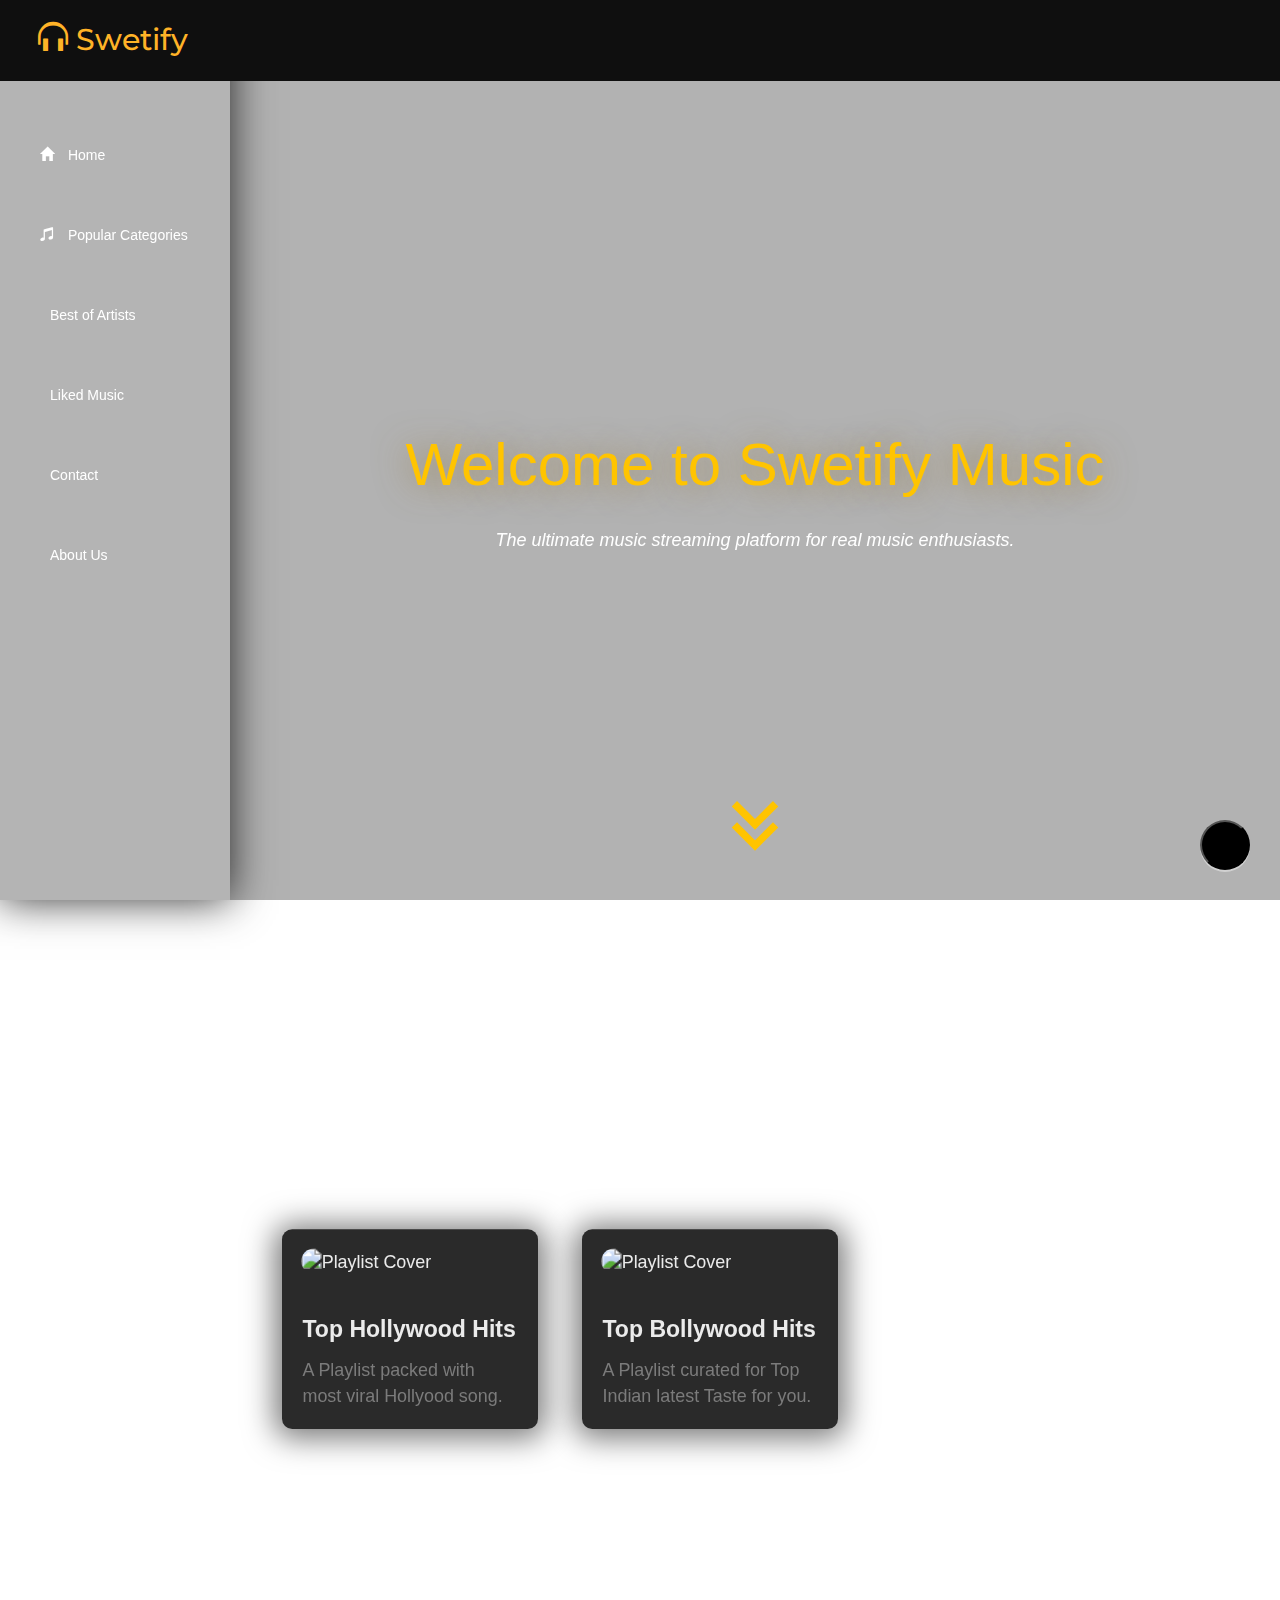
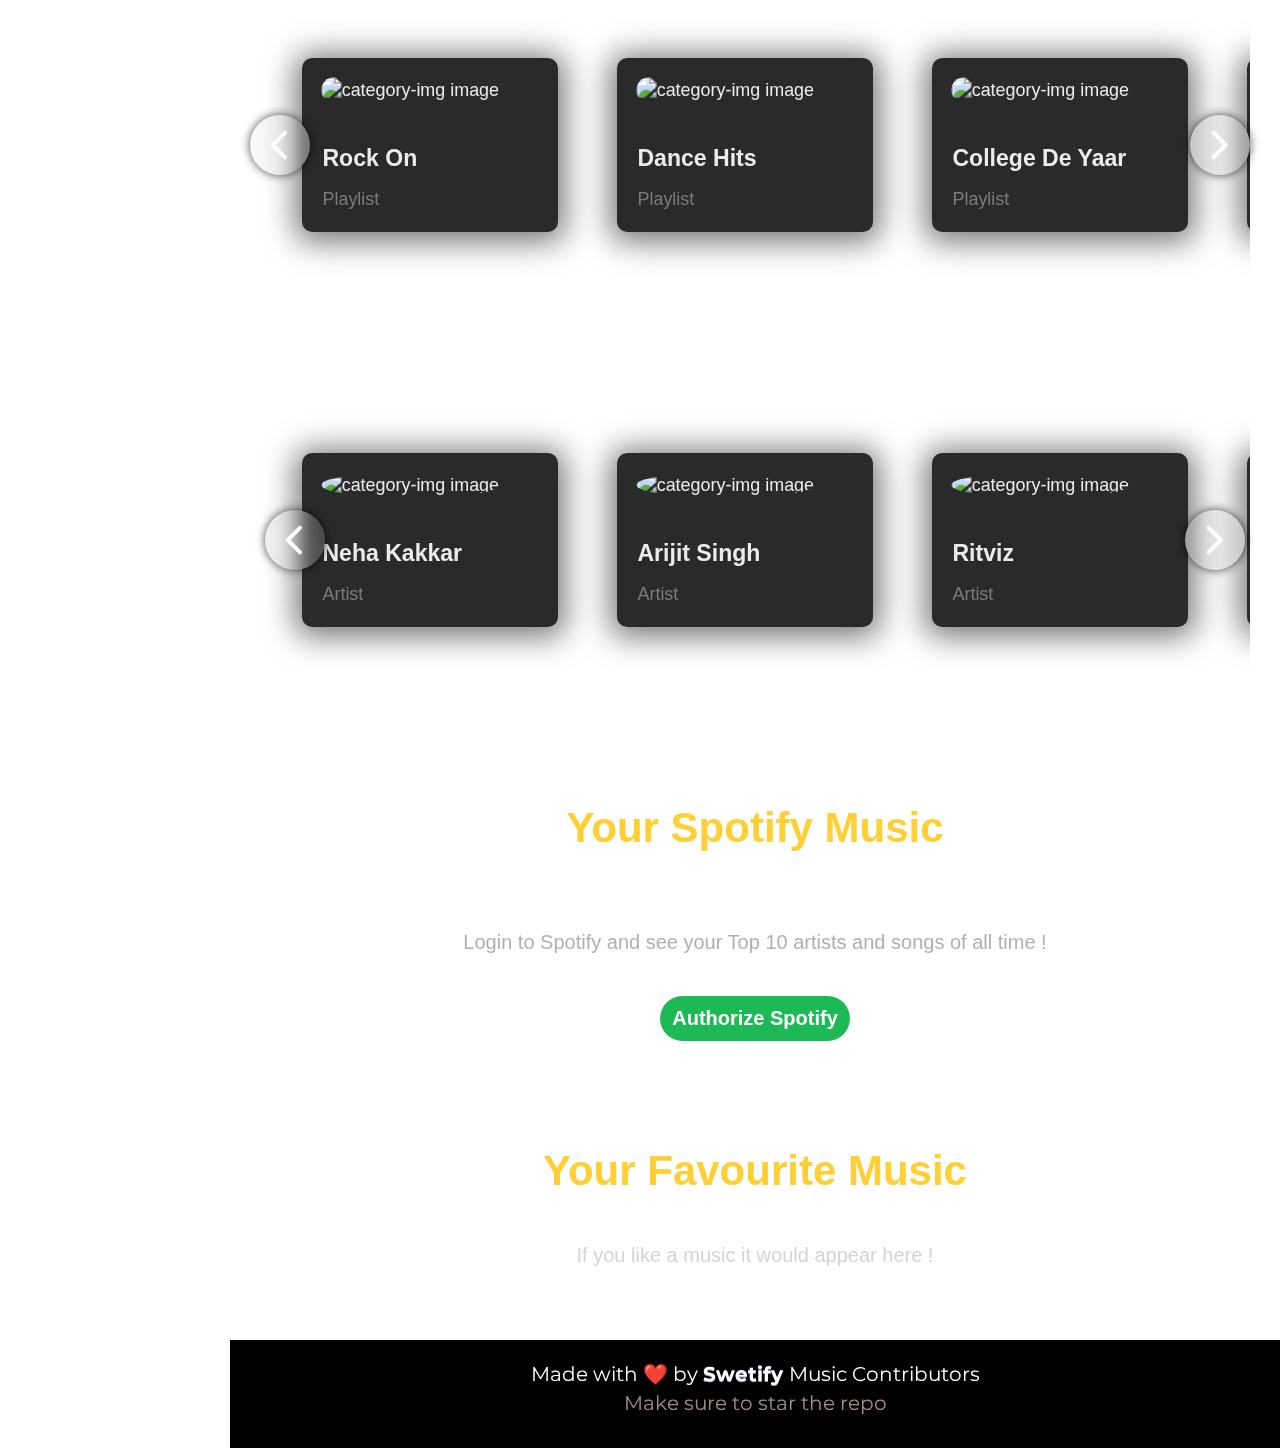
==== index.html @ 4aa96d4e "Merge branch 'master' of https://github.com/MADHURYAHAIT/Swetify-Music" ====
<!DOCTYPE html>
<html lang="en">

<head>
  <title>Let's Play On Swetify</title>

  <meta charset="utf-8" />
  <meta name="viewport" content="width=device-width, initial-scale=1" />

  <!-- Open Graph Protocols -->
  <meta property="og:title" content="Let's Play On Swetify" />
  <meta property="og:description" content="Play and Sing with us Now !" />
  <meta property="og:image" content="homepage/swetifylogo.jpg" />
  <meta property="og:url" content="https://swetify.netlify.app/" />

  <!-- Google Fonts -->
  <link href="https://fonts.googleapis.com/css2?family=Jost:ital@1&display=swap" rel="stylesheet" />
  <link href="https://fonts.googleapis.com/css2?family=Lobster&display=swap" rel="stylesheet" />
  <link href="https://fonts.googleapis.com/css2?family=Montserrat:wght@400;600;700&display=swap" rel="stylesheet" />
  <link href="https://fonts.googleapis.com/css2?family=Material+Symbols+Rounded:opsz,wght,FILL,GRAD@48,400,0,0"
    rel="stylesheet" />
  <link rel="preconnect" href="https://fonts.googleapis.com" />
  <link rel="preconnect" href="https://fonts.gstatic.com" crossorigin />
  <link rel="stylesheet" href="https://unpkg.com/swiper@8/swiper-bundle.min.css" />
  <!-- Favicon -->
  <link rel="icon" type="image/x-icon" href="/homepage/swetifylogo.jpg" />

  <!-- Font Awesome Kit -->
  <script src="https://kit.fontawesome.com/32ceed9cc4.js" crossorigin="anonymous"></script>

    <!-- Include Particle.js from CDN -->
    <script src="https://cdn.jsdelivr.net/particles.js/2.0.0/particles.min.js"></script>
    
    <!-- Bootstrap CSS -->
    <link rel="stylesheet" href="https://stackpath.bootstrapcdn.com/bootstrap/3.4.1/css/bootstrap.min.css"
      integrity="sha384-HSMxcRTRxnN+Bdg0JdbxYKrThecOKuH5zCYotlSAcp1+c8xmyTe9GYg1l9a69psu" crossorigin="anonymous" />
    <link rel="stylesheet" href="https://cdnjs.cloudflare.com/ajax/libs/font-awesome/5.15.1/css/all.min.css"
      integrity="sha512-+4zCK9k+qNFUR5X+cKL9EIR+ZOhtIloNl9GIKS57V1MyNsYpYcUrUeQc9vNfzsWfV28IaLL3i96P9sdNyeRssA=="
      crossorigin="anonymous"
    />
    <link
      href="https://fonts.googleapis.com/css2?family=Jost:ital@1&display=swap"
      rel="stylesheet"
    />
    <link
      href="https://fonts.googleapis.com/css2?family=Lobster&display=swap"
      rel="stylesheet"
    />
    <link rel="preconnect" href="https://fonts.googleapis.com" />
    <link rel="preconnect" href="https://fonts.gstatic.com" crossorigin />
    <link
      href="https://fonts.googleapis.com/css2?family=Montserrat:wght@400;600;700&display=swap"
      rel="stylesheet"
    />
    <link href="swetify.css" type="text/css" rel="stylesheet" />
    <link rel="icon" type="image/x-icon" href="/homepage/swetifylogo.jpg" />
    <link
      rel="stylesheet"
      href="https://fonts.googleapis.com/css2?family=Material+Symbols+Rounded:opsz,wght,FILL,GRAD@48,400,0,0"
    />
	<script src="https://kit.fontawesome.com/32ceed9cc4.js"></script>
    <script src="script.js"></script>
  </head>
  <body>
    <div id="snackbar">Some text some message..</div>
    <header>
      <nav id="header-nav" class="navbar navbar-default">
        <!-- <div class="container-not-bs">
          <div class="navbar-header">
            <a href="index.html" class="pull-left visible-md visible-lg">
              <div id="logo-img" alt="Logo img"></div>
            </a>
            <div class="navbar-brand">
              <a href="index.html"><h1>Swetify</h1></a>
              <span class="glyphicon glyphicon-headphones" id="headphones"></span>
              <span id="PlaySing"> Play and Sing with us Now !</span>
            </div>
          </div> -->
          <!-- <div class="lg-display">
            <ul id="nav-list" class="nav navbar-nav navbar-right">
              <li onclick="hidevisible()">
                <a href="#" id="home" class="nav-elem">
                  <i class="glyphicon glyphicon-home"></i>
                  <span>Home</span>
                </a>
              </li>
              <li onclick="hidevisible()">
                <a href="#popular categories" id="popular-categories" class="nav-elem">
                  <i class="glyphicon glyphicon-music"></i>
                  <span>Popular Categories</span>
                </a>
              </li>
              <li onclick="hidevisible()">
                <a href="#best of artists" id="artists" class="nav-elem">
                  <i class="fa fa-thumbs-up" aria-hidden="true"></i>
                  <span>Best of Artists</span>
                </a>
              </li>
              <li onclick="hidevisible()">
                <a href="about.html" id="artists" class="nav-elem">
                  <i class="fa-solid fa-address-card"></i>
                  <span>About Us</span>
                </a>
              </li>
            </ul>
          </div> -->
          <button
            type="button"
            class="navbar-toggle collapsed"
            data-toggle="collapse"
            data-target="#collapsable-nav"
            aria-expanded="false"
          >
            <span class="sr-only">Toggle navigation</span>
            <span class="icon-bar"></span>
            <span class="icon-bar"></span>
            <span class="icon-bar"></span>
          </button>
        </div>
        <div class="max-lg-display">
          <div class="collapse navbar-collapse" id="collapsable-nav">
            <ul id="nav-list" class="nav navbar-nav navbar-right">
              <li onclick="hidevisible()">
                <a href="#" id="home">
                  <span class="glyphicon glyphicon-home"></span
                  ><br class="hidden-xs" />Home
                </a>
              </li>
              <li onclick="hidevisible()">
                <a href="#popular categories" id="popular-categories"
                  ><span class="glyphicon glyphicon-music"></span
                  ><br class="hidden-xs" />Popular Categories
                </a>
              </li>
              <li onclick="hidevisible()">
                <a href="#best of artists" id="artists"
                  ><i class="fa fa-thumbs-up" aria-hidden="true"></i
                  ><br class="hidden-xs" />Best of Artists
                </a>
              </li>
              
            </ul>
          </div>
        </div>
      </nav>
    </header>


  <!-- Custom CSS -->
  <link href="swetify.css" type="text/css" rel="stylesheet" />

  <!-- Css file for Get-In-Touch Section -->
  <link href="getInTouch.css" type="text/css" rel="stylesheet" />


  <!-- Custom Script -->
  <script src="script.js" defer></script>

</head>



<body>
  <div id="snackbar">Some text some message..</div>
  <div id="container">
   
    <div id="side-panel">

      <!-- <div id="logo-img" alt="Logo img"></div> -->


        <br>

        <div style="padding-top: 80px;">

          <a href="index.html"><i class="glyphicon glyphicon-home"></i> Home</a>
          <a href="#popular categories"><i class="glyphicon glyphicon-music"></i> Popular Categories</a>
          <a href="#bestofartist"><i class="fa-solid fa-user"></i>  Best of Artists</a>
          <a href="#liked"> <i class="fa-solid fa-heart"></i> Liked Music</a>
          <a href="contact.html"><i class="fa-solid fa-phone"></i>Contact</a>
          <a href="about.html"><i class="fa-regular fa-address-card"></i>About Us</a>

        </div>
        <!-- Add more links as needed -->
    </div>
    
    <nav id="header-nav" class="navbar navbar-default">
      <h2 class="navbar-header">
      <a href="index.html">
       <span class="glyphicon glyphicon-headphones " id="headphones"></span> Swetify
      </a>
    </h2>
    </nav>
      <div id="content">
      <div class="video-filter"></div>
       <video autoplay muted loop plays-inline id="myVideo">
          <source src="homepage/website.mp4" type="video/mp4">
          Your browser does not support the video tag.
        </video>

        <!-- <script>
          // Preload the video
          var videoPreloader = new Image();
          videoPreloader.src = "homepage/website.mp4";
        
          // Wait for the video to be preloaded
          videoPreloader.onload = function() {
            // Once the video is preloaded, set the source of the actual video element
            var video = document.getElementById('myVideo');
            video.src = "homepage/website.mp4";
          };
        </script> -->
        
        <!-- Your main content goes here -->
        <div id="cont2">
          <div style="padding:28vh 0px ; height: 100vh; margin-top: 80px; text-align: center; ">
          <h1>
             Welcome to Swetify Music
          </h1>
          <br>
          <i style="font-size: 18px;">The ultimate music streaming platform for real music enthusiasts.</i><br>
         
          <svg stroke="currentColor"  fill="currentColor" stroke-width="0" viewBox="0 0 24 24" height="6em" width="1em" xmlns="http://www.w3.org/2000/svg" style="color: #ffc400;  animation: scrollbelow 1.2s infinite forwards; font-size: 90px;"><path d="M12.0001 19.1643L18.2072 12.9572L16.793 11.543L12.0001 16.3359L7.20718 11.543L5.79297 12.9572L12.0001 19.1643ZM12.0001 13.5144L18.2072 7.30728L16.793 5.89307L12.0001 10.686L7.20718 5.89307L5.79297 7.30728L12.0001 13.5144Z"></path></svg>
          </div>
          <h3 style="padding-bottom: 60px;">Top Picks</h3><br>
          <div class = "section-brake">
            <a href="./Pages/hollysongs.html">
              <div class="playlist-card"  onclick="loadfirstsong(0)">
                <img class="playlist-cover" src="homepage/TopHollywoodHits.jpg" alt="Playlist Cover">
                <div class="playlist-details">
                  <div class="playlist-title">Top Hollywood Hits</div>
                  <div class="playlist-description"> A Playlist packed with most viral Hollyood song.</div>
                </div>
              </div>
            </a>


          <div class="playlist-card" onclick="loadfirstsong(1)">
            <img class="playlist-cover" src="homepage/TopBollywoodHits.jpg" alt="Playlist Cover">
            <div class="playlist-details">
              <div class="playlist-title">Top Bollywood Hits</div>
              <div class="playlist-description"> A Playlist curated for Top Indian latest Taste for you.</div>
            </div>
          </div>
        </div>

          <h3 id="popular categories" class="popularcat"> Poplular Categories </h3>
      
         <div class = "section-brake">

            <div class="slider_div ">

            <div class="center_div" id="centerdiv">

                  <div class="category-slider small-category" onclick="loadfirstsong(2)">
                  <div class="playlist-card" >
                    <img class="playlist-cover"  src="homepage/RockOn.jpg" alt="category-img image">
                    <div class="playlist-details">
                      <div class="playlist-title">Rock On</div>
                      <div class="playlist-description"> Playlist</div>
                    </div>
                  </div>
                  </div>
                  <div class="category-slider small-category" onclick="loadfirstsong(3)">
                    <div class="playlist-card" >
                      <img class="playlist-cover"  src="homepage/DanceHits.jpg" alt="category-img image">
                      <div class="playlist-details">
                        <div class="playlist-title">Dance Hits</div>
                        <div class="playlist-description"> Playlist</div>
                      </div>
                    </div>
                  </div>
                  <div class="category-slider small-category" onclick="loadfirstsong(4)">
                    <div class="playlist-card">
                      <img class="playlist-cover"  src="homepage/CollegeDeYaar.jpg"  alt="category-img image">
                      <div class="playlist-details">
                        <div class="playlist-title">College De Yaar</div>
                        <div class="playlist-description"> Playlist</div>
                      </div>
                    </div>
                  </div>
                  <div class="category-slider small-category" onclick="loadfirstsong(5)">
                    <div class="playlist-card" >
                      <img class="playlist-cover"  src="homepage/GujjuGarba.jpg" alt="category-img image">
                      <div class="playlist-details">
                        <div class="playlist-title">Gujju Garba</div>
                        <div class="playlist-description"> Playlist</div>
                      </div>
                    </div>
                  </div>
                  <div class="category-slider small-category" onclick="loadfirstsong(6)">
                    <div class="playlist-card">
                      <img class="playlist-cover"  src="homepage/90'sHits.jpg" alt="category-img image">
                      <div class="playlist-details">
                        <div class="playlist-title">90's Hits</div>
                        <div class="playlist-description"> Playlist</div>
                      </div>
                    </div>
                  </div>
                  <div class="category-slider small-category" onclick="loadfirstsong(7)">
                    <div class="playlist-card">
                      <img class="playlist-cover" src="homepage/PatrioticBollywood.jpg" alt="category-img image">
                      <div class="playlist-details">
                        <div class="playlist-title">Patriotic Bollywood</div>
                        <div class="playlist-description"> Playlist</div>
                      </div>
                    </div>
                  </div>
                  <div class="category-slider small-category" onclick="loadfirstsong(8)">
                    <div class="playlist-card">
                      <img class="playlist-cover" src="homepage/HoliSpecial.jpg" alt="category-img image">
                      <div class="playlist-details">
                        <div class="playlist-title">Holi Special</div>
                        <div class="playlist-description"> Playlist</div>
                      </div>
                    </div>
                  </div>
              </div>
              <button id="prev-slide" class="slide-button material-symbols-rounded">
                chevron_left
              </button>
              <button id="next-slide" class="slide-button material-symbols-rounded">
                  chevron_right
              </button>
          </div>
    </div>
    <!-- 
    <div class="container categories-heading" id="your spotify music">
      <span><h3>Best of Artists</h3></span>  <br>
    </div> -->
        <h3 id="bestofartist"> Best Of Artists </h3>


        <div class="section-brake">

        <div class="slider_div slider-wrapper">

          <div class="center_div " id="centerdiv">

              <div class="category-slider small-category" onclick="loadfirstsong(9)">
                <div class="artist-card">
                  <img class="playlist-cover" src="homepage/NehaKakkar.jpg" alt="category-img image">
                  <div class="playlist-details">
                    <div class="playlist-title">Neha Kakkar</div>
                    <div class="playlist-description"> Artist</div>
                  </div>
                </div>
              </div>

              <div class="category-slider small-category" onclick="loadfirstsong(10)">
                <div class="artist-card">
                  <img class="playlist-cover" src="homepage/ArijitSingh.jpg" alt="category-img image">
                  <div class="playlist-details">
                    <div class="playlist-title">Arijit Singh</div>
                    <div class="playlist-description"> Artist</div>
                  </div>
                </div>
              </div>

              <div class="category-slider small-category" onclick="loadfirstsong(11)">
                <div class="artist-card">
                  <img class="playlist-cover" src="homepage/Ritviz.jpg" alt="category-img image">
                  <div class="playlist-details">
                    <div class="playlist-title">Ritviz</div>
                    <div class="playlist-description"> Artist</div>
                  </div>
                </div>
              </div>

              <div class="category-slider small-category" onclick="loadfirstsong(12)">
                <div class="artist-card">
                  <img class="playlist-cover" src="homepage/JubinNautiyal.jpg" alt="category-img image">
                  <div class="playlist-details">
                    <div class="playlist-title">Jubin Nautiyal</div>
                    <div class="playlist-description"> Artist</div>
                  </div>
                </div>
              </div>

              <div class="category-slider small-category" onclick="loadfirstsong(13)">
                <div class="artist-card">
                  <img class="playlist-cover" src="homepage/AtifAslam.jpg" alt="category-img image">
                  <div class="playlist-details">
                    <div class="playlist-title">Atif Aslam</div>
                    <div class="playlist-description"> Artist</div>
                  </div>
                </div>
              </div>

            </div>

         <button id="prev-slide" class="slide-button material-symbols-rounded">
            chevron_left
        </button>
        <button id="next-slide" class="slide-button material-symbols-rounded">
            chevron_right
        </button>
    </div>
  </div>
      </div>
        <div class="container-brake">
              <div class="cont3 fluid-container">
          <div class="container categories-heading" id="your spotify music">
            <span style="color: #ffc400;">  Your Spotify Music </span>
          </div>
          <div class="login-container" id="login_container">
            <div class="inner-login-container">
              <div class="welcome-text">
                <p>Login to Spotify and see your Top 10 artists and songs of all time ! </p>
              </div>
              <div class="button-log">
                <button type="submit" class="btn btn-dark" onclick="authorize()">Authorize Spotify</button>
              </div>
            </div>
          </div>
          <div class="spotify-window" id="spotify-window">
            <div class="profile-data" id="profile-data">
              <div class="media-body">
                <div><b>Account Information </b></div>
                <div><b> Username: </b><span id="display_name"></span></div>
                <div><b> Email: </b><span id="user-email"></span></div>
                <div><b>Spotify url:</b> <span id="user-external-uri"></span></div>
                <div><b>Country: </b><span id="user-country"></span></div>
                <button class="logout" onclick="userLogout()">
                  <svg id="logout-icon" xmlns="http://www.w3.org/2000/svg" width="16" height="16" fill="currentColor"
                    class="bi bi-box-arrow-right" viewBox="0 0 16 16">
                    <path fill-rule="evenodd"
                      d="M10 12.5a.5.5 0 0 1-.5.5h-8a.5.5 0 0 1-.5-.5v-9a.5.5 0 0 1 .5-.5h8a.5.5 0 0 1 .5.5v2a.5.5 0 0 0 1 0v-2A1.5 1.5 0 0 0 9.5 2h-8A1.5 1.5 0 0 0 0 3.5v9A1.5 1.5 0 0 0 1.5 14h8a1.5 1.5 0 0 0 1.5-1.5v-2a.5.5 0 0 0-1 0z" />
                    <path fill-rule="evenodd"
                      d="M15.854 8.354a.5.5 0 0 0 0-.708l-3-3a.5.5 0 0 0-.708.708L14.293 7.5H5.5a.5.5 0 0 0 0 1h8.793l-2.147 2.146a.5.5 0 0 0 .708.708l3-3z" />
                  </svg><span>logout</span></button>
              </div>
            </div>
            <div id="display-container">
              <ul class="nav nav-tabs" id="navs">
                <li class="nav-item">
                  <a class="nav-link active" onclick="changeTab(this, 'getTopSongs')" aria-current="page">Top Songs</a>
                </li>
                <li class="nav-item">
                  <a class="nav-link" onclick="changeTab(this, 'getTopArtists')">Top Artists</a>
                </li>
                <li class="profile-logo" onclick="toggleProfile()">
                  <svg xmlns="http://www.w3.org/2000/svg" width="16" height="16" fill="currentColor" class="bi bi-person"
                    viewBox="0 0 16 16">
                    <path
                      d="M8 8a3 3 0 1 0 0-6 3 3 0 0 0 0 6m2-3a2 2 0 1 1-4 0 2 2 0 0 1 4 0m4 8c0 1-1 1-1 1H3s-1 0-1-1 1-4 6-4 6 3 6 4m-1-.004c-.001-.246-.154-.986-.832-1.664C11.516 10.68 10.289 10 8 10c-2.29 0-3.516.68-4.168 1.332-.678.678-.83 1.418-.832 1.664z" />
                  </svg>
                </li>
              </ul>
              <div id="top_songs_list"></div>
              <div id="top_artists_list"></div>
            </div>
          </div>
          <!-- the liked list -->

          <div class="container categories-heading" id="container-liked-list"> 

            <span style="color: #ffc400;"> Your Favourite Music</span><br>
            <div class="welcome-text">
               <p style="font-weight: 100; color: rgb(202, 202, 202); padding-top: 40px;">If you like a music it would appear here !</p>
            </div>
          </div>
          <div id="fav-list">
          </div>

         

    
          <!-- footer section  -->
          <footer>
            <div class="footer ">
              <div class="footer-text">
              <p>Made with ❤️ by <span class="title"><a href="#">Swetify
                  </a></span>Music Contributors
                <br>
                <span class="smallp">Make sure to star the repo</span>
                <a href="https://github.com/ShwetKhatri2001/Swetify-Music" class="fa-brands fa-github icon"></a>
              </p>
            </div>
          </div>
            <button class="top" id="topbutton">
              <a href="#" class="to-top">
                <i class="fas fa-chevron-up"></i>
              </a>
            </button>
          </footer>
        </div>
      </div>
    </div>
    <div class="main_div hidden" id="main_div">
    <div id="particles-js"></div>
   
    <div class="music_container">

      <h2 id="title">songtitle</h2>
      <h3>
        <marquee id="artist">artists</marquee>
      </h3>
      <div class="img_container" id="songimage">
        <img src="songs-images/AtifAslam/DekhteDekhte.jpg" class="songimg" id="songimg" />
      </div>
      <audio src="songs-images/AtifAslam/DekhteDekhte.mp3"></audio>
      <!-- progress-bar -->
      <div class="progress_container" id="progress_container">
        <div class="progress_duration_meter">
          <div id="current_time">0:00</div>
          <div id="duration">4:16</div>
        </div>
        <input type="range" class="progress" name="progress" id="progress" min="0" value="0" max="100" step="any">
        <!-- <div class="progress_div" id="progress_div">
          <div class="progress" id="progress"></div>
        </div> -->
      </div>

        <!-- controls -->
        <div class="music_controls">
          <i class="fa fa-repeat loop_button" id="loop" aria-hidden="true" title="Loop" ></i>
          <i class="fa fa-backward" id="back" title="Skip back"></i>
          <i class="fa fa-step-backward" id="prev" title="Previous"></i>
          <i class="fa fa-play main_button" id="play" title="Play"></i>
          <i class="fa fa-step-forward" id="next" title="Next"></i>
          <i class="fa fa-random shuffle_button" id="shuffle" title="Shuffle Music"></i>
          <div class="like_button" id="likeBtn">
            <input type="checkbox" id="likeToggle" />
            <label for="likeToggle" class="like_icon" ></label>
          </div>
          <div class="download_controls">
            <div class="fa fa-download download_button" id="download" title="Download Music"></div>
          </div>
        </div>
      </div>
    </div>

    <script>
      function changeTab(clickedTab, functionName) {
        // Remove 'active' class from all tabs
        var tabs = document.querySelectorAll('.nav-link');
        tabs.forEach(function (tab) {
          tab.classList.remove('active');
        });
        // Add 'active' class to the clicked tab
        clickedTab.classList.add('active');
        // Call the corresponding function
        window[functionName]();
      }
    </script>
   </script>
     <script src="https://code.jquery.com/jquery-3.5.1.slim.min.js"
       integrity="sha384-DfXdz2htPH0lsSSs5nCTpuj/zy4C+OGpamoFVy38MVBnE+IbbVYUew+OrCXaRkfj"
       crossorigin="anonymous"></script>
     <script src="https://cdn.jsdelivr.net/npm/popper.js@1.16.1/dist/umd/popper.min.js"
       integrity="sha384-9/reFTGAW83EW2RDu2S0VKaIzap3H66lZH81PoYlFhbGU+6BZp6G7niu735Sk7lN"
       crossorigin="anonymous"></script>
     <script src="https://stackpath.bootstrapcdn.com/bootstrap/4.5.2/js/bootstrap.min.js"
       integrity="sha384-B4gt1jrGC7Jh4AgTPSdUtOBvfO8shuf57BaghqFfPlYxofvL8/KUEfYiJOMMV+rV"
       crossorigin="anonymous"></script>
     <!-- <script src="https://cdn.jsdelivr.net/npm/bootstrap@5.3.2/dist/js/bootstrap.bundle.min.js"
     integrity="sha384-C6RzsynM9kWDrMNeT87bh95OGNyZPhcTNXj1NW7RuBCsyN/o0jlpcV8Qyq46cDfL"
     crossorigin="anonymous"></script> -->
     <script src="swetify.js"></script>
     <script src="scroll-reveal.js"></script>
   <script src="https://cdn.jsdelivr.net/npm/sweetalert2@11"></script>
     <script src="https://smtpjs.com/v3/smtp.js"></script>
     <script>
       function validateEmail() {
         var email = document.getElementById('EMAIL').value;
         console.log(email);
         var error = document.getElementById('error');
         if (!email.match(/^[A-Za-z\._\-0-9]*[@][A-Za-z]*[\.][a-z]{2,4}$/)) {
           error.innerHTML = "Please Enter a Valid Email Id";
           error.style.color = "red";
           return false;
         }
         error.innerHTML = "✅ ";
         return true;
       }
 
       function Checkdata() {
         var fname = document.getElementById("FNAME").value;
         var lname = document.getElementById("LNAME").value;
         var email = document.getElementById("EMAIL").value;
         var text = document.getElementById("TEXT").value;
         if (!fname || !lname || !email || !text) {
 
           Swal.fire("Please Fill the data", "", "info");
         }
       }
 
 
     </script>
  

  <script>
      // Function to handle slider functionality
      function handleSlider(direction) {
        const prevButton = document.getElementById('prev-slide');
        const nextButton = document.getElementById('next-slide');
        const slider = document.getElementById('centerdiv');
        const scrollAmount = 300; // Adjust as needed
       
        if (direction === 'next') {
          slider.scrollLeft += scrollAmount;
        } else if (direction === 'prev') {
          slider.scrollLeft -= scrollAmount;
        }
        prevButton.style.display = slider.scrollLeft > 0 ? 'block' : 'none';
        nextButton.style.display = slider.scrollLeft < (slider.scrollWidth - slider.clientWidth) ? 'block' : 'none';
      }

      // Attach event listeners to buttons
      document.getElementById('prev-slide').addEventListener('click', function () {
        handleSlider('prev');
      });

      document.getElementById('next-slide').addEventListener('click', function () {
        handleSlider('next');
      });
    </script>




  <script>
    particlesJS("particles-js", {
      "particles": {
        "number": {
          "value": 100,
          "density": {
            "enable": false,
            "value_area": 900
          }
        },
        "color": {
          "value": "#ffffff"
        },
        "shape": {
          "type": "star",
          "stroke": {
            "width": 0,
            "color": "#000000"
          },
          "polygon": {
            "nb_sides": 5
          },
          "image": {
            "src": "http://wiki.lexisnexis.com/academic/images/f/fb/Itunes_podcast_icon_300.jpg",
            "width": 100,
            "height": 100
          }
        },
        "opacity": {
          "value": 0.5,
          "random": false,
          "anim": {
            "enable": false,
            "speed": 1,
            "opacity_min": 0.1,
            "sync": false
          }
        },
        "size": {
          "value": 4,
          "random": true,
          "anim": {
            "enable": false,
            "speed": 40,
            "size_min": 0.1,
            "sync": false
          }
        },
        "line_linked": {
          "enable": false,
          "distance": 150,
          "color": "#ffffff",
          "opacity": 0.4,
          "width": 1
        },
        "move": {
          "enable": true,
          "speed": 5,
          "direction": "left",
          "random": false,
          "straight": true,
          "out_mode": "out",
          "bounce": false,
          "attract": {
            "enable": false,
            "rotateX": 600,
            "rotateY": 1200
          }
        }
      },
      "interactivity": {
        "detect_on": "canvas",
        "events": {
          "onhover": {
            "enable": false,
            "mode": "grab"
          },
          "onclick": {
            "enable": true,
            "mode": "repulse"
          },
          "resize": true
        },
        "modes": {
          "grab": {
            "distance": 200,
            "line_linked": {
              "opacity": 1
            }
          },
          "bubble": {
            "distance": 400,
            "size": 40,
            "duration": 2,
            "opacity": 8,
            "speed": 3
          },
          "repulse": {
            "distance": 200,
            "duration": 0.4
          },
          "push": {
            "particles_nb": 4
          },
          "remove": {
            "particles_nb": 2
          }
        }
      },
      "retina_detect": true
});
  </script>
  
</body>
</html>
---- swetify.css ----
body {
 
  font-size: 14px;
}
#cont2 h1{
  font-size: 60px; 
  color: #ffc400;
  text-shadow: 0 2px 34px  rgba(147, 122, 68, 0.836);
  transition: all 0.5s ease;
}
#cont2 h1:hover{
  text-shadow: 0 2px 39px rgb(219, 182, 103);
}
#container {
  color:white;
  display: flex;
  height: 100vh;
}

#myVideo{
  top:0;
  overflow: hidden;
  left:0;
  right: 0;
  object-fit: cover;
  overflow: hidden;
  position: fixed;
  z-index: -2;
  height: 100%;
  width: 100%;
 
}
#particles-js {
  background-color: #000000;
  background-image: linear-gradient(to left bottom,
      #f265b528,
      #df75cb28,
      #c984dc28,
      #b291e628,
      #9c9cea28,
      #8c98ed28,
      #7994f128,
      #6191f428,
      #477efb28,
      #316aff28,
      #2853ff28,
      #3333ff28);
 


  top:0;
 
  z-index: -1;
  left:0;
  right: 0;
  position: fixed;
  width: 100%;
  height: 100%;
  
}
.video-filter{
  top:0;
  background-color: #0000004d;
  z-index: -1;
  left:0;
  right: 0;
  position: fixed;
  width: 100%;
  height: 100%;
}
#side-panel {
  position: fixed;
  height: 100%;
  width: 230px;
  background-color: rgba(195, 195, 195, 0.152);
  backdrop-filter: blur(10px);
  box-shadow: 0 0 40px rgba(0, 0, 0, 0.8);
  color: #fff;
  padding: 20px;
  box-sizing: border-box;
}

#content {
  flex: 1;
  margin-left: 230px;
  box-sizing: border-box;
}

#cont2{
  margin-top: 50px;
  padding: 30px;
  z-index: 2 !important;
}
.cont3{
  display: flex;
  flex-direction: column;
  width: 100%;
  box-sizing: border-box;
}

/* Add your styles for navigation links or other content in the side panel */
#side-panel a {
  font-size: 30px;
  color: #fff;
  padding:25px 20px;
  text-decoration: none;
  display: block;
  font-size: 14px;
  margin-bottom: 10px;
}
#side-panel a i {
  padding: 0px 10px 0px 0px;
}
#side-panel a:hover {
  color: #ffc400;
}


.playlist-card ,.artist-card{
  margin: 50px;
  scale:1.28;
  background-color: #2a2a2a;
  border-radius: 8px;
  box-shadow: 0 2px 24px 5px rgba(0, 0, 0, 0.536);
  overflow: hidden;
  width: 200px;
  color: rgb(235, 235, 235);
  transition: transform 0.3s ease;
}
.playlist-card img{
  border-radius: 25px;
  padding: 15px;
}

.artist-card img{
  border-radius: 50%;
  padding: 15px;
}


.playlist-card:hover ,.artist-card:hover {
  transform: scale(1.02);
  box-shadow: 10px 18px 34px 5px rgba(0, 0, 0, 0.636);
}

.playlist-cover {
  width: 100%;
  height: 200px;
  object-fit: cover;
}


.playlist-details {
  padding: 16px;
}

.playlist-title {
  font-size: 18px;
  font-weight: bold;
  margin-bottom: 8px;
}

.playlist-description {
  font-size: 14px;
  color: #7b7b7b;
}





.section-brake{
  display: flex;
  flex-direction: row;

}



html {
  font-size: 62.5%;
  scroll-behavior: smooth;
}

@keyframes scrollbelow {
  0%{
      top: 0px;
  }
  100%{
      top: 10px;
      opacity: 0;
      display: none;
  }
}
/********* Home Page styles **********/
/******* header *******/
nav {

  padding-bottom: 15px;
  position: fixed !important;
  z-index: 99999;
  padding-left: 38px;
  width: 100%;
  position: absolute;
  background-color: #0f0f0f !important;
}
#header-nav {
  background-color: #000000;
  border-radius: 0;
  border: 0;
  
  margin-bottom: 0;
  font-family: "Montserrat", sans-serif;
}

#logo-img {
  background: url("homepage/swetifylogo.jpg") no-repeat;
  width: 130px !important;
  scale:0.8;
  height: 150px !important;
}

#PlaySing {
  padding-top: 40px;
  font-size: 15px;
}

#headphones {

  font-size: 30px;
}

.navbar-brand {
  height: 80px;
  padding-top: 37px;
  font-size: 18px;
}

.navbar-brand h1 {
  /*Music Website Name*/
  color: #fcfcfc;
  font-weight: bold;
  font-size: 2.2em;
  margin-top: 0;
  margin-bottom: 0;
  line-height: 0.75;
}

.navbar-brand a:hover,
.navbar-brand a:focus {
  text-decoration: none;
}

.navbar-brand span {
  /*Play and Sing with us noe*/
  color: white;
  margin-top: 0;
  font-style: bold;
}
nav a{
  text-decoration: none !important;
}
#nav-list a {
  color: rgb(209, 209, 209);
  text-align: center;
  font-size: 1.8em;
  text-shadow: 0.5px 1px 0 rgb(87, 87, 87);
  /* border: 1px solid grey; */
  padding: 20px 25px 20px 25px;
  margin: 0px 5px 0px 5px;
  /* box-shadow: 0 0 0 2px rgb(160, 148, 148); */
}

.topicons {
  color: white;
  text-shadow: 0.5px 1px 0 #3333ff;
}

#navlist span {
  margin-bottom: 2px;
}

#nav-list a:hover,
.topicons:hover {
  background-color: rgb(88, 88, 88);
  border-radius: 5px;
  text-shadow: 1px 1px 0 #3333ff;
}
.navbar-header{
  display: flex;
  width: 100%;
}

.navbar-header button.navbar-toggle {
  border: 1px solid white;
}

.navbar-header .icon-bar {
  border: 1px solid #3333ff;
}

.navbar-header button.navbar-toggle {
  clear: both;
  margin-top: -30px;
}

.navbar-header button.navbar-toggle:hover {
  background-color: white;
}

/* .navbar-header{
  position: relative; 
  display: flex;
  left: -150px;
} */

.navbar-nav {
  flex-direction: row;
}

/******** Home Page Main Content Styles ***********/

.categories-heading {

  font-family: sans-serif;
  font-size: 3em;
  color: white;
  opacity: 0.8;
  font-weight: 800;
  margin-top: 20px;
  transition: width 2s, opacity 2s;
  padding: 40px;
  text-align: center;
  
}

#prev-slide, .slider-wrapper #prev-slide {
  left:250px;
  position: absolute;
  background-color: #dfdfdf2b;
  color: #ffffff;
  backdrop-filter: blur(10px);
  box-shadow: 0 0 10px rgba(0, 0, 0, 0.7);
    border: none;
    outline: none;
    font-size: 6.0rem;
    cursor: pointer;
    border-radius: 50%;
    transition: all 0.3s ease;

}

#prev-slide:hover , #next-slide:hover{
  scale: 1.03;
}

#next-slide , .slider-wrapper #next-slide{
  right:5px;
  position: absolute;
  font-size: 6.0rem;
  border: none;
  outline: none;
  background-color: #dfdfdf2b;
  color: #ffffff;
  backdrop-filter: blur(10px);
  box-shadow: 0 0 10px rgba(0, 0, 0, 0.7);
  cursor: pointer;
  border-radius: 50%;

}
#next-slide{
  right: 30px;
}
.material-symbols-rounded::before {
  content: "";
  /* Add your styling for the chevron_left and chevron_right symbols */
}

.category-title {
  font-family: "Montserrat", sans-serif;
  border-radius: 10%;
  position: relative;
  border: 2px solid #3f0c1f;
  overflow: hidden;
  width: 350px;
  height: 350px;
  margin: 15px auto 15px;
}

.category-title span {
  height: 100%;
  position: absolute;
  top: 50%;
  font-family:'Times New Roman', Times, serif;
  font-weight: 500;
  right: 0;
  padding-top: 3%;
  width: 100%;
  text-align: center;
  align-items: center;
  font-size: 1.7em;
  background-color: #000000;
  color: white;
  opacity: 0.7;
  transition: height 2s, opacity 2s, top 1s;
}
.category-title span  p{
  font-size: 15px;
  padding:0px 50px 0 50px;
}

.category-title hr {
  width: 50%;
  margin-left: 25%;
  
 
}
.category-title:hover span {
  top: 85%;
  opacity: 1;
}


.category-title:hover {
  box-shadow: 1px 2px 5px 5px #ffffff;
  background-color: none;
}

/******** Home Page Slider *********/

* {
  margin: 0;
  padding: 0;
  box-sizing: border-box;
}

.slider_div,
.slider-wrapper {
  display: grid;
  place-items: center;
  width: 100%;
}

.center_div {
  width: 100%;
  display: flex;
  overflow-y: hidden;
  overflow-x: scroll;
  padding: 5% 2% 5% 2%;
}

.category-slider {
  position: relative;
  transition: transform 0.3s ease-in;
}

.category-img {
  padding: 20px;
  border-radius: 10%;
}

.slider-title {
  font-family: "Montserrat", sans-serif;
  border-radius: 30px;
  position: absolute;
  bottom: 8%;
  right: 10%;
  width: 80%;
  text-align: center;
  align-items: center;
  font-size: 2.5em;
  background-color: #000000;
  color: white;
  opacity: 0.7;
  overflow: hidden;
  transition: height 2s, opacity 1s;
}

.category-slider:hover {
  transform: scale(1.1);
}

.center_div {
  display: flex;
  overflow-x: scroll;
  scroll-behavior: smooth; /* Add smooth transition */
}

.category-slider {
  flex: 0 0 auto;
  margin-right: 15px; /* Adjust as needed */
}

.category-slider:hover .slider-title {
  opacity: 1;
}

.slider_div .center_div::-webkit-scrollbar {
  display: none;
}

.slider_div .slider-scrollbar {
  height: 24px;
  width: 100%;
  display: flex;
  align-items: center;
}

.slider-wrapper {
  position: relative;
}



.slider-wrapper .slide-button:hover {
  background: #444;
}

.slider-wrapper button#prev-slide {
  left: 5px;
}


.footer {
  width: auto;
  height: 12vh;
  align-items: center;
  justify-content: space-around;
  display: flex;
  background-color: black;
}

.footer p {
  font-family: "Montserrat", sans-serif;
  color: white;
  font-size: 2rem;
  text-align: center;
  align-items: center;
  justify-content: center;
}

.footer p .icon {
  color: white;
}

.footer p .icon:hover {
  color: rgb(255, 223, 44);
  cursor: pointer;
  text-decoration: none;
}

.footer p .icon:active {
  color: rgb(255, 223, 44);
  cursor: pointer;
  text-decoration: none;
}

.footer .smallp {
  font-size: 2rem;
  color: rgb(163, 142, 142);
}

.footer .title a {
  color: #ffffff;
  font-weight: normal;
  text-shadow: 0.5px 0.5px 0 rgb(176, 155, 215);
  margin-top: 0;
  margin-bottom: 0;
  font-weight: bold;
  line-height: 0.75;
  cursor: pointer;
  text-decoration: none;
}

.footer ul {
  color: white;
  /* font-family: "Lobster", cursive; */
  font-family: "Montserrat", sans-serif;
  font-size: 20px;
  list-style: disc;
}

.footer ul li {
  margin: 5px;
}

.footer ul li a {
  color: #a7c5ff;
  cursor: pointer;
  text-decoration: none;
}

.footer ul li a:hover {
  color: white;
  text-decoration: underline;
  transition: 0.5s;
  font-size: 20.5px;
}
a {
  text-decoration: none;
}

footer .top {
  border-radius: 80px;
  height: 50px;
  width: 50px;
  position: fixed;
  bottom: 30px;
  right: 30px;
  font-weight: bold;
  font-size: 19px;
  justify-content: center;
  background-color: #000000;
  transition: all 0.3s ease;
  box-shadow: 0 2px 0 0 rgba(255, 255, 255, 0.4);
}

footer .top:active {
  pointer-events: auto;
  opacity: 1;
}

footer .top a {
  
  color: rgb(229, 211, 211);
  padding: 14px;
}

footer .top a:hover {
  color: white;
  font-size: 22px;
  padding: 14px;
  justify-content: center;
}

footer .top:hover {
  box-shadow: 0 0px 20px 5px rgba(255, 255, 255, 0.4);
}

/********* popular artists styles *************/
.popularcat{
  padding: 60px 0px 0px 0px;
}
.artist-container {
  transition: transform 0.3s ease-in;
  border-radius: 50%;
  margin: 15px auto 20px;
  box-sizing: border-box;
}

.artist-details {
  position: relative;
  justify-content: center;
}

.artist-img {
  object-fit: cover;
  border-radius: 50%;
  vertical-align: center;
}

.artist-title {
  text-transform: translate(0, 100px);
  padding: 80px;
  padding-top: 100px;
  box-sizing: border-box;
  font-family: "Montserrat", sans-serif;
  display: none;
  position: absolute;
  height: 100%;
  width: 300px;
  margin-left: -300px;
  border-radius: 50%;
  overflow: hidden;
  text-align: center;
  align-items: center;
  font-size: 2.5em;
  overflow: hidden;
  transition: height 2s, opacity 1s;
}

.artist-details:hover .artist-title {
  display: inline;
  color: #ffffff;
  background-color: rgba(0, 0, 0, 0.8);
}

/********** main and music containers styles ***********/

.main_div {
  font-family: "Jost", sans-serif;
  width: 96vw;
  height: 96vh;
  display: grid;
  place-items: center;
}

.music_container {
  width: 40rem;
  height: 63rem;
  background-color: #000000;
  border-radius: 2rem;
  box-shadow: 1.2rem 1.2rem rgba(0, 0, 0, 0.2);
  padding: 2rem;
  text-align: center;
  position: relative;
}

.music_container #title {
  text-transform: uppercase;
  letter-spacing: 0.2rem;
  word-spacing: 0.5rem;
  color: #b3b3b3;
  margin: 2rem 0 0.5rem 0;
  font-size: 2.3rem;
  font-weight: bold;
  text-shadow: 0 3px 10px 2.5rem rgba(0, 0, 0, 0.7);
}

.music_container #artist {
  color: white;
  text-transform: capitalize;
  letter-spacing: 0.1rem;
  font-size: 2rem;
  margin-bottom: 4rem;
  font-weight: 300;
}

.img_container {
  width: 28rem;
  height: 28rem;
  margin: auto;
}

.songimg {
  width: 100%;
  height: 100%;
  border-radius: 50%;
  object-fit: cover;
  box-shadow: 0 1.2rem 3rem 0.5rem rgba(0, 0, 0, 0.4);
  position: relative;
}

/******* controls styles ********/
.music_controls {
  width: 29rem;
  display: flex;
  margin: auto;
  margin-top: 2rem;
  justify-content: space-around;
  align-items: center;
}

.download_controls {
  position: absolute;
  bottom: 7px;
  right: 10px;
  padding: 1rem;
}

.music_controls .fa {
  color: #919191;
  font-size: 2rem;
  cursor: pointer;
  filter: drop-shadow(0 1.2rem 3rem 0.5rem rgba(0, 0, 0, 0.4));
}

.download_controls .fa {

  color: #919191;

  font-size: 2rem;
  cursor: pointer;
  filter: drop-shadow(0 1.2rem 3rem 0.5rem rgba(0, 0, 0, 0.4));
}

.music_controls .fa:hover {
  color:  #919191;
}

.download_controls .fa:hover {
  color:  #919191;
}

.music_controls .main_button {
  width: 5rem;
  height: 5rem;
  border-radius: 50%;
  background-color: #919191;
  color: #000000;
  font-size: 1.4rem;
  display: flex;
  justify-content: center;
  align-items: center;
}

.music_controls .main_button:hover {
  background-color: white;
  color: #3333ff;
  box-shadow: 0 0.5rem 2rem 0.2rem rgba(0, 0, 0, 0.4);
}

.anime {
  animation: rotateplayer 3s linear infinite;
}

@keyframes rotateplayer {
  from {
    transform: rotate(0deg);
  }

  to {
    transform: rotate(360deg);
  }
}

/******** like button styles ********/
.like_button {
  position: relative;
  /* margin-bottom: 0px; */
}

input[type="checkbox"] {
  display: none;
}

.like_icon {
  width: 25px;
  height: 25px;
  margin-bottom: 0px;
  background-image: url("icons/likeBefore.png");
  background-size: cover;
  cursor: pointer;
}

input[type="checkbox"]:checked+.like_icon {
  background-image: url("icons/likeAfter.png");
}

/******** toast message styles ********/

#snackbar {
  visibility: hidden;
  min-width: 250px;
  margin-left: -125px;
  background-color: #333;
  color: #fff;
  text-align: center;
  border-radius: 2px;
  padding: 16px;
  position: fixed;
  z-index: 1;
  left: 50%;
  bottom: 30px;
}

#snackbar.show {
  visibility: visible;
  -webkit-animation: fadein 0.5s, fadeout 0.5s 2.5s;
  animation: fadein 0.5s, fadeout 0.5s 2.5s;
}

/* Animations to fade the snackbar in and out */
@-webkit-keyframes fadein {
  from {
    bottom: 0;
    opacity: 0;
  }

  to {
    bottom: 30px;
    opacity: 1;
  }
}

@keyframes fadein {
  from {
    bottom: 0;
    opacity: 0;
  }

  to {
    bottom: 30px;
    opacity: 1;
  }
}

@-webkit-keyframes fadeout {
  from {
    bottom: 30px;
    opacity: 1;
  }

  to {
    bottom: 0;
    opacity: 0;
  }
}

@keyframes fadeout {
  from {
    bottom: 30px;
    opacity: 1;
  }

  to {
    bottom: 0;
    opacity: 0;
  }
}

/******** progressive bar styles ********/

.progress_container {
  width: 100%;
  height: auto;
  padding: 1rem;
  margin-top: 1rem;
}

.progress_div {
  width: 100%;
  height: 0.5rem;
  box-shadow: 0 1px 2px rgba(0, 0, 0, 0.7), 0 2px 4px rgba(0, 0, 0, 0.7),
    0 4px 8px rgba(0, 0, 0, 0.7), 0 8px 16px rgba(0, 0, 0, 0.07),
    0 16px 32px rgba(0, 0, 0, 0.7), 0 32px 64px rgba(0, 0, 0, 0.07);
  border-radius: 4rem;
  background-color: white;
  position: relative;
  margin-top: 1.2rem;
  -webkit-transition: width 1s linear;
  -moz-transition: width 1s linear;
  -o-transition: width 1s linear;
  transition: width 1s linear;
  cursor: pointer;
  -webkit-appearance: none;
  appearance: none;
}

.progress {
  /* 
  position: absolute;
  left: 0;
  top: 0;
  width: 0%;
  height: 70%;
  background-color: #ff3333;
  border-radius: 4rem;
  cursor: pointer;
  -webkit-appearance: none;
  appearance: none;
  transition: value 0s linear;
  */
}

.progress_duration_meter {
  display: flex;
  color: white;
  justify-content: space-between;
  font-size: 1.3rem;
}

/*******Large Devices only********/
@media (min-width: 1200px) {
  .max-lg-display {
    display: none !important;
  }

  .container-not-bs {
    padding: 0 35px 0 0;
  }
}

/*******Medium Devices only********/
@media (min-width: 992px) and (max-width: 1199px) {
  .lg-display {
    display: flex;
  }

  .max-lg-display {
    display: none !important;
  }




  .footer ul {
    font-size: 23px;
    list-style: disc;
  }

  .footer ul li:active {
    color: #a7c5ff;
    font-size: 23px;
    text-decoration: none;
  }

  .footer ul li a:hover {
    color: #ffffff;
    font-size: 24px;
    text-decoration: underline;
  }

  footer .top {
    height: 40px;
    width: 40px;
    position: fixed;
    bottom: 20;
    right: 20;
    text-align: center;
  }

  footer .top:hover {
    height: 45px;
    width: 40px;
    position: fixed;
    bottom: 23;
    right: 20;
    text-align: center;
  }

  footer .top a {
    font-size: 25px;
    color: white;
    padding: 0;
  }

  footer .top a:hover {
    font-size: 28px;
    padding: 0;
  }
}

/*******Small Devices only********/
@media (min-width: 768px) and (max-width: 991px) {
  .lg-display {
    display: flex;
  }

  .max-lg-display {
    display: none !important;
  }

  #header-nav {
    font-size: 0.9em;
    height: 100px;
  }

  .navbar-brand h1 {
    font-size: 1.7em;
  }

  #headphones,
  #PlaySing {
    font-size: 0.9em;
  }

  .container .photo {
    background: url("images/ABOUT/shwetsofa_small.jpg") no-repeat;
    height: 454px;
    width: 238px;
    box-shadow: 0 0 50px #3f0c1f;
    border: 5px solid #e6e6e6;
    border-radius: 25px;
    vertical-align: center;
  }

  .container .message-box {
    margin-top: 15px;
    margin-bottom: 10px;
    margin-left: -15px;
  }

  .footer {
    height: 300px;
    background-color: black;
    position: relative;
    bottom: 0;
    flex-wrap: wrap;
  }

  .footer p {
    font-size: 25px;
    display: block;
  }

  .footer .smallp {
    font-size: 24px;
  }

  .footer ul {
    font-size: 23px;
    list-style: disc;
  }

  .footer ul li:active {
    color: #a7c5ff;
    font-size: 23px;
    text-decoration: none;
  }

  .footer ul li a:hover {
    color: #ffffff;
    font-size: 24px;
    text-decoration: underline;
  }

  footer .top {
    height: 40px;
    width: 40px;
    position: fixed;
    bottom: 20;
    right: 20;
    text-align: center;
  }

  footer .top:hover {
    height: 45px;
    width: 40px;
    position: fixed;
    bottom: 23;
    right: 20;
    text-align: center;
  }

  footer .top a {
    font-size: 25px;
    color: white;
    padding: 0;
  }

  footer .top a:hover {
    font-size: 28px;
    padding: 0;
  }
}

/*******Extra small Devices only********/
@media (max-width: 767px) {
  .lg-display {
    display: none;
  }

  .navbar-brand h1 {
    font-size: 1.7em;
  }

  #headphones,
  #PlaySing {
    font-size: 0.9em;
    margin-top: 8px;
  }

  #collapsable-nav a {
    font-size: 1.2em;
  }

  #collapsable-nav a span {
    font-size: 1em;
  }

  .categories-heading {
    width: 95%;
    opacity: 1;
  }

  .music_container {
    width: 30rem;
    height: 53rem;
    background-color: #000000;
  }

  .footer {
    height: 300px;
    background-color: black;
    position: relative;
    bottom: 0;
    flex-wrap: wrap;
  }

  .footer p {
    font-size: 25px;
    display: block;
  }

  .footer .smallp {
    font-size: 24px;
  }

  .footer ul {
    font-size: 23px;
    list-style: disc;
  }

  .footer ul li:active {
    color: #a7c5ff;
    font-size: 23px;
    text-decoration: none;
  }

  .footer ul li a:hover {
    color: #ffffff;
    font-size: 24px;
    text-decoration: underline;
  }

  footer .top {
    height: 40px;
    width: 40px;
    position: fixed;
    bottom: 20;
    right: 20;
    text-align: center;
  }

  footer .top:hover {
    height: 45px;
    width: 40px;
    position: fixed;
    bottom: 23;
    right: 20;
    text-align: center;
  }

  footer .top a {
    font-size: 25px;
    color: white;
    padding: 0;
  }

  footer .top a:hover {
    font-size: 28px;
    padding: 0;
  }
}

.music_container #title {
  text-transform: uppercase;
  letter-spacing: 0.2rem;
  word-spacing: 0.5rem;
  color: #ffffff;
  margin: 2rem 0 0.5rem 0;
  font-size: 2.3rem;
  font-weight: bold;

}

.music_container #artist {
  color: white;
  text-transform: capitalize;
  letter-spacing: 0.1rem;
  font-size: 1.7rem;
  margin-bottom: 3rem;
  font-weight: 300;
}

.img_container {
  width: 28rem;
  height: 28rem;
  margin: auto;
}

/******Super Extra Small Devices Only*****/
@media (max-width: 479px) {
  .lg-display {
    display: none;
  }

  .navbar-h1 {
    padding: 5px;
    font-size: 6vw;
  }

  .footer {
    height: 400px;
    background-color: black;
    position: relative;
    bottom: 0;
  }

  .footer p {
    font-size: 20px;
    display: block;
  }

  .footer .smallp {
    font-size: 18px;
  }

  .footer ul {
    font-size: 15px;
    list-style: none;
  }

  .footer ul li:active {
    color: #a7c5ff;
    font-size: 15px;
    text-decoration: none;
  }

  .footer .top {
    height: 200px;
    width: 200px;
  }

  .footer .to-top {
    height: 200px;
    width: 200px;
  }
}

/* liked song list */

.container-liked-list {
  margin: 20px;
  /* position: relative;
	bottom: 40px;
	right: 10px;
	left: 10px;
	top: 400vh; */
}

.container-scroll {
  background: linear-gradient(to right, #9c9df1, #9db6f0, #d2daff, #eef1ff);
  margin: auto;
  box-shadow: 0 0 20px 5px rgba(0, 0, 0, 0.3);
  border: 10px solid whitesmoke;
  font-family: "Arial", sans-serif;
  height: 200px;
  width: 90%;
  overflow-y: auto;
  border-radius: 10px;
}

table {
  width: 100%;
  font-family: Verdana;
}

.headT {
  color: black;
  font-family: Arial, sans-serif;
  font-size: large;
  font-weight: lighter;
  position: sticky;
  border-bottom: 4px solid #7576c4;
}

td,
th {
  padding: 10px;
  text-align: left;
  border-bottom: 1px solid #555;
}

tr {
  width: 100%;
  line-height: 40px;
  padding: 10px;
  background: linear-gradient(to right, #9c9df1, #9db6f0, #d2daff, #eef1ff);
  border-bottom: 1px solid #555;
  transition: background 0.5s, box-shadow 0.3s;
  cursor: pointer;
}

tr:hover {
  background: linear-gradient(to right, #647dee, #7280e3, #8390e7, #9aa8f2);
  box-shadow: 0 0 10px rgba(0, 0, 0, 0.1);
}

.container-not-bs {
  max-width: 1170px;
  width: 100%;
  display: flex;
  justify-content: space-between;
  align-items: center;
  margin: 0 auto;
}

.max-lg-display {
  display: grid;
}

.tagline-flex {
  padding: 1.5rem 0px;
}

.nav-elem {
  display: grid !important;
  gap: 1.25rem;
  justify-items: center;
  align-items: center;
  justify-content: center;
  align-content: center;
}

/* spotify UI  */

#login_container {
  display: block;
}

#spotify-window {
  display: none;
}

/* spotify login/authorize container */

.login-container {
  display: flex;
  justify-content: center;
  align-items: center;
  margin-top: 30px;
  margin-bottom: 40px;
}

.welcome-text {
  color: rgb(176, 176, 176);
  font-size: 20px;
  padding-bottom: 20px;

}

.welcome-text p {
  display: flex;
  justify-content: center;
}

.button-log {
  display: flex;
  justify-content: center;
  margin-top: 10px;
}

.button-log button {
  background: #1db954;
  font-size: 20px;
  font-weight: 600;
  width: 190px;
  height: 45px;
  border: none;
  border-radius: 30px;
}

/* spotify songs displayer */

.nav-tabs {
  font-size: 16px;
  font-weight: 600;
}

#display-container {
  margin: 0 auto;
  width: 80%;
  border: 3px solid #bababa;
  border-radius: 5px;
  -webkit-box-shadow: 1px 1px 18px -1px rgba(0, 0, 0, 0.54);
  -moz-box-shadow: 1px 1px 18px -1px rgba(0, 0, 0, 0.54);
  box-shadow: 1px 1px 18px -1px rgba(0, 0, 0, 0.54);
  margin-top: 40px;
  background-image: linear-gradient(to left bottom,
      #f265b5,
      #df75cb,
      #c984dc,
      #b291e6,
      #9c9cea,
      #8c98ed,
      #7994f1,
      #6191f4,
      #477efb,
      #316aff,
      #2852ff,
      #3333ff);
  ;
}

.list-displayer {
  display: flex;
  margin: 10px;
  padding: 10px 10px;
  border: 1px solid pink;
}

.innerimage img {
  border-radius: 10px;
}

.textdiv {
  margin: 10px;
  color: #fff;
  font-size: 14px;
}

label {
  display: block;
  font-size: 17px;
}

ran {
  font-weight: 600;
}

h2 a{
  color: rgb(255, 179, 39) !important;
}

#logout-icon {
  width: 20px;
  height: 30px;

}

.logout {
  background: #fff;
  border: none;
  width: 350px;
  height: 30px;
  display: flex;
}

.logout span {
  font-size: 17px;
  height: 30px;
  position: absolute;
  left: 60px;
  bottom: 8px;
}

#logo-inner {
  width: 60px;
  height: 60px;
}

.innerimage img {
  width: 100%;
  height: 100%;
  object-fit: cover;
}

.innerimage {
  height: 150px;
  width: 200px;
}

#navs {
  position: relative; 
}

#navs :nth-child(3) {
  position: absolute;
  right: 20px;
}

#navs :nth-child(3) svg {
  height: 30px;
  width: 40px;
}

.profile-data {
  position: fixed;
  top: 85px;
  right: 205px;
  border-radius: 5px;
  display: none;
  padding: 10px 10px;
  width: 350px;
  height: 200px;
  padding: 20px 25px;
  background: #fff;
  overflow: hidden;
  -webkit-box-shadow: 1px 1px 18px -1px rgba(0, 0, 0, 0.54);
  -moz-box-shadow: 1px 1px 18px -1px rgba(0, 0, 0, 0.54);
  box-shadow: 1px 1px 18px -1px rgba(0, 0, 0, 0.54);
  font-size: 16px;
}

.container {
  width: auto !important;
}

h3{
  font-size: 28px;
}
---- swetify.css ----
body {
 
  font-size: 14px;
}
#cont2 h1{
  font-size: 60px; 
  color: #ffc400;
  text-shadow: 0 2px 34px  rgba(147, 122, 68, 0.836);
  transition: all 0.5s ease;
}
#cont2 h1:hover{
  text-shadow: 0 2px 39px rgb(219, 182, 103);
}
#container {
  color:white;
  display: flex;
  height: 100vh;
}

#myVideo{
  top:0;
  overflow: hidden;
  left:0;
  right: 0;
  object-fit: cover;
  overflow: hidden;
  position: fixed;
  z-index: -2;
  height: 100%;
  width: 100%;
 
}
#particles-js {
  background-color: #000000;
  background-image: linear-gradient(to left bottom,
      #f265b528,
      #df75cb28,
      #c984dc28,
      #b291e628,
      #9c9cea28,
      #8c98ed28,
      #7994f128,
      #6191f428,
      #477efb28,
      #316aff28,
      #2853ff28,
      #3333ff28);
 


  top:0;
 
  z-index: -1;
  left:0;
  right: 0;
  position: fixed;
  width: 100%;
  height: 100%;
  
}
.video-filter{
  top:0;
  background-color: #0000004d;
  z-index: -1;
  left:0;
  right: 0;
  position: fixed;
  width: 100%;
  height: 100%;
}
#side-panel {
  position: fixed;
  height: 100%;
  width: 230px;
  background-color: rgba(195, 195, 195, 0.152);
  backdrop-filter: blur(10px);
  box-shadow: 0 0 40px rgba(0, 0, 0, 0.8);
  color: #fff;
  padding: 20px;
  box-sizing: border-box;
}

#content {
  flex: 1;
  margin-left: 230px;
  box-sizing: border-box;
}

#cont2{
  margin-top: 50px;
  padding: 30px;
  z-index: 2 !important;
}
.cont3{
  display: flex;
  flex-direction: column;
  width: 100%;
  box-sizing: border-box;
}

/* Add your styles for navigation links or other content in the side panel */
#side-panel a {
  font-size: 30px;
  color: #fff;
  padding:25px 20px;
  text-decoration: none;
  display: block;
  font-size: 14px;
  margin-bottom: 10px;
}
#side-panel a i {
  padding: 0px 10px 0px 0px;
}
#side-panel a:hover {
  color: #ffc400;
}


.playlist-card ,.artist-card{
  margin: 50px;
  scale:1.28;
  background-color: #2a2a2a;
  border-radius: 8px;
  box-shadow: 0 2px 24px 5px rgba(0, 0, 0, 0.536);
  overflow: hidden;
  width: 200px;
  color: rgb(235, 235, 235);
  transition: transform 0.3s ease;
}
.playlist-card img{
  border-radius: 25px;
  padding: 15px;
}

.artist-card img{
  border-radius: 50%;
  padding: 15px;
}


.playlist-card:hover ,.artist-card:hover {
  transform: scale(1.02);
  box-shadow: 10px 18px 34px 5px rgba(0, 0, 0, 0.636);
}

.playlist-cover {
  width: 100%;
  height: 200px;
  object-fit: cover;
}


.playlist-details {
  padding: 16px;
}

.playlist-title {
  font-size: 18px;
  font-weight: bold;
  margin-bottom: 8px;
}

.playlist-description {
  font-size: 14px;
  color: #7b7b7b;
}





.section-brake{
  display: flex;
  flex-direction: row;

}



html {
  font-size: 62.5%;
  scroll-behavior: smooth;
}

@keyframes scrollbelow {
  0%{
      top: 0px;
  }
  100%{
      top: 10px;
      opacity: 0;
      display: none;
  }
}
/********* Home Page styles **********/
/******* header *******/
nav {

  padding-bottom: 15px;
  position: fixed !important;
  z-index: 99999;
  padding-left: 38px;
  width: 100%;
  position: absolute;
  background-color: #0f0f0f !important;
}
#header-nav {
  background-color: #000000;
  border-radius: 0;
  border: 0;
  
  margin-bottom: 0;
  font-family: "Montserrat", sans-serif;
}

#logo-img {
  background: url("homepage/swetifylogo.jpg") no-repeat;
  width: 130px !important;
  scale:0.8;
  height: 150px !important;
}

#PlaySing {
  padding-top: 40px;
  font-size: 15px;
}

#headphones {

  font-size: 30px;
}

.navbar-brand {
  height: 80px;
  padding-top: 37px;
  font-size: 18px;
}

.navbar-brand h1 {
  /*Music Website Name*/
  color: #fcfcfc;
  font-weight: bold;
  font-size: 2.2em;
  margin-top: 0;
  margin-bottom: 0;
  line-height: 0.75;
}

.navbar-brand a:hover,
.navbar-brand a:focus {
  text-decoration: none;
}

.navbar-brand span {
  /*Play and Sing with us noe*/
  color: white;
  margin-top: 0;
  font-style: bold;
}
nav a{
  text-decoration: none !important;
}
#nav-list a {
  color: rgb(209, 209, 209);
  text-align: center;
  font-size: 1.8em;
  text-shadow: 0.5px 1px 0 rgb(87, 87, 87);
  /* border: 1px solid grey; */
  padding: 20px 25px 20px 25px;
  margin: 0px 5px 0px 5px;
  /* box-shadow: 0 0 0 2px rgb(160, 148, 148); */
}

.topicons {
  color: white;
  text-shadow: 0.5px 1px 0 #3333ff;
}

#navlist span {
  margin-bottom: 2px;
}

#nav-list a:hover,
.topicons:hover {
  background-color: rgb(88, 88, 88);
  border-radius: 5px;
  text-shadow: 1px 1px 0 #3333ff;
}
.navbar-header{
  display: flex;
  width: 100%;
}

.navbar-header button.navbar-toggle {
  border: 1px solid white;
}

.navbar-header .icon-bar {
  border: 1px solid #3333ff;
}

.navbar-header button.navbar-toggle {
  clear: both;
  margin-top: -30px;
}

.navbar-header button.navbar-toggle:hover {
  background-color: white;
}

/* .navbar-header{
  position: relative; 
  display: flex;
  left: -150px;
} */

.navbar-nav {
  flex-direction: row;
}

/******** Home Page Main Content Styles ***********/

.categories-heading {

  font-family: sans-serif;
  font-size: 3em;
  color: white;
  opacity: 0.8;
  font-weight: 800;
  margin-top: 20px;
  transition: width 2s, opacity 2s;
  padding: 40px;
  text-align: center;
  
}

#prev-slide, .slider-wrapper #prev-slide {
  left:250px;
  position: absolute;
  background-color: #dfdfdf2b;
  color: #ffffff;
  backdrop-filter: blur(10px);
  box-shadow: 0 0 10px rgba(0, 0, 0, 0.7);
    border: none;
    outline: none;
    font-size: 6.0rem;
    cursor: pointer;
    border-radius: 50%;
    transition: all 0.3s ease;

}

#prev-slide:hover , #next-slide:hover{
  scale: 1.03;
}

#next-slide , .slider-wrapper #next-slide{
  right:5px;
  position: absolute;
  font-size: 6.0rem;
  border: none;
  outline: none;
  background-color: #dfdfdf2b;
  color: #ffffff;
  backdrop-filter: blur(10px);
  box-shadow: 0 0 10px rgba(0, 0, 0, 0.7);
  cursor: pointer;
  border-radius: 50%;

}
#next-slide{
  right: 30px;
}
.material-symbols-rounded::before {
  content: "";
  /* Add your styling for the chevron_left and chevron_right symbols */
}

.category-title {
  font-family: "Montserrat", sans-serif;
  border-radius: 10%;
  position: relative;
  border: 2px solid #3f0c1f;
  overflow: hidden;
  width: 350px;
  height: 350px;
  margin: 15px auto 15px;
}

.category-title span {
  height: 100%;
  position: absolute;
  top: 50%;
  font-family:'Times New Roman', Times, serif;
  font-weight: 500;
  right: 0;
  padding-top: 3%;
  width: 100%;
  text-align: center;
  align-items: center;
  font-size: 1.7em;
  background-color: #000000;
  color: white;
  opacity: 0.7;
  transition: height 2s, opacity 2s, top 1s;
}
.category-title span  p{
  font-size: 15px;
  padding:0px 50px 0 50px;
}

.category-title hr {
  width: 50%;
  margin-left: 25%;
  
 
}
.category-title:hover span {
  top: 85%;
  opacity: 1;
}


.category-title:hover {
  box-shadow: 1px 2px 5px 5px #ffffff;
  background-color: none;
}

/******** Home Page Slider *********/

* {
  margin: 0;
  padding: 0;
  box-sizing: border-box;
}

.slider_div,
.slider-wrapper {
  display: grid;
  place-items: center;
  width: 100%;
}

.center_div {
  width: 100%;
  display: flex;
  overflow-y: hidden;
  overflow-x: scroll;
  padding: 5% 2% 5% 2%;
}

.category-slider {
  position: relative;
  transition: transform 0.3s ease-in;
}

.category-img {
  padding: 20px;
  border-radius: 10%;
}

.slider-title {
  font-family: "Montserrat", sans-serif;
  border-radius: 30px;
  position: absolute;
  bottom: 8%;
  right: 10%;
  width: 80%;
  text-align: center;
  align-items: center;
  font-size: 2.5em;
  background-color: #000000;
  color: white;
  opacity: 0.7;
  overflow: hidden;
  transition: height 2s, opacity 1s;
}

.category-slider:hover {
  transform: scale(1.1);
}

.center_div {
  display: flex;
  overflow-x: scroll;
  scroll-behavior: smooth; /* Add smooth transition */
}

.category-slider {
  flex: 0 0 auto;
  margin-right: 15px; /* Adjust as needed */
}

.category-slider:hover .slider-title {
  opacity: 1;
}

.slider_div .center_div::-webkit-scrollbar {
  display: none;
}

.slider_div .slider-scrollbar {
  height: 24px;
  width: 100%;
  display: flex;
  align-items: center;
}

.slider-wrapper {
  position: relative;
}



.slider-wrapper .slide-button:hover {
  background: #444;
}

.slider-wrapper button#prev-slide {
  left: 5px;
}


.footer {
  width: auto;
  height: 12vh;
  align-items: center;
  justify-content: space-around;
  display: flex;
  background-color: black;
}

.footer p {
  font-family: "Montserrat", sans-serif;
  color: white;
  font-size: 2rem;
  text-align: center;
  align-items: center;
  justify-content: center;
}

.footer p .icon {
  color: white;
}

.footer p .icon:hover {
  color: rgb(255, 223, 44);
  cursor: pointer;
  text-decoration: none;
}

.footer p .icon:active {
  color: rgb(255, 223, 44);
  cursor: pointer;
  text-decoration: none;
}

.footer .smallp {
  font-size: 2rem;
  color: rgb(163, 142, 142);
}

.footer .title a {
  color: #ffffff;
  font-weight: normal;
  text-shadow: 0.5px 0.5px 0 rgb(176, 155, 215);
  margin-top: 0;
  margin-bottom: 0;
  font-weight: bold;
  line-height: 0.75;
  cursor: pointer;
  text-decoration: none;
}

.footer ul {
  color: white;
  /* font-family: "Lobster", cursive; */
  font-family: "Montserrat", sans-serif;
  font-size: 20px;
  list-style: disc;
}

.footer ul li {
  margin: 5px;
}

.footer ul li a {
  color: #a7c5ff;
  cursor: pointer;
  text-decoration: none;
}

.footer ul li a:hover {
  color: white;
  text-decoration: underline;
  transition: 0.5s;
  font-size: 20.5px;
}
a {
  text-decoration: none;
}

footer .top {
  border-radius: 80px;
  height: 50px;
  width: 50px;
  position: fixed;
  bottom: 30px;
  right: 30px;
  font-weight: bold;
  font-size: 19px;
  justify-content: center;
  background-color: #000000;
  transition: all 0.3s ease;
  box-shadow: 0 2px 0 0 rgba(255, 255, 255, 0.4);
}

footer .top:active {
  pointer-events: auto;
  opacity: 1;
}

footer .top a {
  
  color: rgb(229, 211, 211);
  padding: 14px;
}

footer .top a:hover {
  color: white;
  font-size: 22px;
  padding: 14px;
  justify-content: center;
}

footer .top:hover {
  box-shadow: 0 0px 20px 5px rgba(255, 255, 255, 0.4);
}

/********* popular artists styles *************/
.popularcat{
  padding: 60px 0px 0px 0px;
}
.artist-container {
  transition: transform 0.3s ease-in;
  border-radius: 50%;
  margin: 15px auto 20px;
  box-sizing: border-box;
}

.artist-details {
  position: relative;
  justify-content: center;
}

.artist-img {
  object-fit: cover;
  border-radius: 50%;
  vertical-align: center;
}

.artist-title {
  text-transform: translate(0, 100px);
  padding: 80px;
  padding-top: 100px;
  box-sizing: border-box;
  font-family: "Montserrat", sans-serif;
  display: none;
  position: absolute;
  height: 100%;
  width: 300px;
  margin-left: -300px;
  border-radius: 50%;
  overflow: hidden;
  text-align: center;
  align-items: center;
  font-size: 2.5em;
  overflow: hidden;
  transition: height 2s, opacity 1s;
}

.artist-details:hover .artist-title {
  display: inline;
  color: #ffffff;
  background-color: rgba(0, 0, 0, 0.8);
}

/********** main and music containers styles ***********/

.main_div {
  font-family: "Jost", sans-serif;
  width: 96vw;
  height: 96vh;
  display: grid;
  place-items: center;
}

.music_container {
  width: 40rem;
  height: 63rem;
  background-color: #000000;
  border-radius: 2rem;
  box-shadow: 1.2rem 1.2rem rgba(0, 0, 0, 0.2);
  padding: 2rem;
  text-align: center;
  position: relative;
}

.music_container #title {
  text-transform: uppercase;
  letter-spacing: 0.2rem;
  word-spacing: 0.5rem;
  color: #b3b3b3;
  margin: 2rem 0 0.5rem 0;
  font-size: 2.3rem;
  font-weight: bold;
  text-shadow: 0 3px 10px 2.5rem rgba(0, 0, 0, 0.7);
}

.music_container #artist {
  color: white;
  text-transform: capitalize;
  letter-spacing: 0.1rem;
  font-size: 2rem;
  margin-bottom: 4rem;
  font-weight: 300;
}

.img_container {
  width: 28rem;
  height: 28rem;
  margin: auto;
}

.songimg {
  width: 100%;
  height: 100%;
  border-radius: 50%;
  object-fit: cover;
  box-shadow: 0 1.2rem 3rem 0.5rem rgba(0, 0, 0, 0.4);
  position: relative;
}

/******* controls styles ********/
.music_controls {
  width: 29rem;
  display: flex;
  margin: auto;
  margin-top: 2rem;
  justify-content: space-around;
  align-items: center;
}

.download_controls {
  position: absolute;
  bottom: 7px;
  right: 10px;
  padding: 1rem;
}

.music_controls .fa {
  color: #919191;
  font-size: 2rem;
  cursor: pointer;
  filter: drop-shadow(0 1.2rem 3rem 0.5rem rgba(0, 0, 0, 0.4));
}

.download_controls .fa {

  color: #919191;

  font-size: 2rem;
  cursor: pointer;
  filter: drop-shadow(0 1.2rem 3rem 0.5rem rgba(0, 0, 0, 0.4));
}

.music_controls .fa:hover {
  color:  #919191;
}

.download_controls .fa:hover {
  color:  #919191;
}

.music_controls .main_button {
  width: 5rem;
  height: 5rem;
  border-radius: 50%;
  background-color: #919191;
  color: #000000;
  font-size: 1.4rem;
  display: flex;
  justify-content: center;
  align-items: center;
}

.music_controls .main_button:hover {
  background-color: white;
  color: #3333ff;
  box-shadow: 0 0.5rem 2rem 0.2rem rgba(0, 0, 0, 0.4);
}

.anime {
  animation: rotateplayer 3s linear infinite;
}

@keyframes rotateplayer {
  from {
    transform: rotate(0deg);
  }

  to {
    transform: rotate(360deg);
  }
}

/******** like button styles ********/
.like_button {
  position: relative;
  /* margin-bottom: 0px; */
}

input[type="checkbox"] {
  display: none;
}

.like_icon {
  width: 25px;
  height: 25px;
  margin-bottom: 0px;
  background-image: url("icons/likeBefore.png");
  background-size: cover;
  cursor: pointer;
}

input[type="checkbox"]:checked+.like_icon {
  background-image: url("icons/likeAfter.png");
}

/******** toast message styles ********/

#snackbar {
  visibility: hidden;
  min-width: 250px;
  margin-left: -125px;
  background-color: #333;
  color: #fff;
  text-align: center;
  border-radius: 2px;
  padding: 16px;
  position: fixed;
  z-index: 1;
  left: 50%;
  bottom: 30px;
}

#snackbar.show {
  visibility: visible;
  -webkit-animation: fadein 0.5s, fadeout 0.5s 2.5s;
  animation: fadein 0.5s, fadeout 0.5s 2.5s;
}

/* Animations to fade the snackbar in and out */
@-webkit-keyframes fadein {
  from {
    bottom: 0;
    opacity: 0;
  }

  to {
    bottom: 30px;
    opacity: 1;
  }
}

@keyframes fadein {
  from {
    bottom: 0;
    opacity: 0;
  }

  to {
    bottom: 30px;
    opacity: 1;
  }
}

@-webkit-keyframes fadeout {
  from {
    bottom: 30px;
    opacity: 1;
  }

  to {
    bottom: 0;
    opacity: 0;
  }
}

@keyframes fadeout {
  from {
    bottom: 30px;
    opacity: 1;
  }

  to {
    bottom: 0;
    opacity: 0;
  }
}

/******** progressive bar styles ********/

.progress_container {
  width: 100%;
  height: auto;
  padding: 1rem;
  margin-top: 1rem;
}

.progress_div {
  width: 100%;
  height: 0.5rem;
  box-shadow: 0 1px 2px rgba(0, 0, 0, 0.7), 0 2px 4px rgba(0, 0, 0, 0.7),
    0 4px 8px rgba(0, 0, 0, 0.7), 0 8px 16px rgba(0, 0, 0, 0.07),
    0 16px 32px rgba(0, 0, 0, 0.7), 0 32px 64px rgba(0, 0, 0, 0.07);
  border-radius: 4rem;
  background-color: white;
  position: relative;
  margin-top: 1.2rem;
  -webkit-transition: width 1s linear;
  -moz-transition: width 1s linear;
  -o-transition: width 1s linear;
  transition: width 1s linear;
  cursor: pointer;
  -webkit-appearance: none;
  appearance: none;
}

.progress {
  /* 
  position: absolute;
  left: 0;
  top: 0;
  width: 0%;
  height: 70%;
  background-color: #ff3333;
  border-radius: 4rem;
  cursor: pointer;
  -webkit-appearance: none;
  appearance: none;
  transition: value 0s linear;
  */
}

.progress_duration_meter {
  display: flex;
  color: white;
  justify-content: space-between;
  font-size: 1.3rem;
}

/*******Large Devices only********/
@media (min-width: 1200px) {
  .max-lg-display {
    display: none !important;
  }

  .container-not-bs {
    padding: 0 35px 0 0;
  }
}

/*******Medium Devices only********/
@media (min-width: 992px) and (max-width: 1199px) {
  .lg-display {
    display: flex;
  }

  .max-lg-display {
    display: none !important;
  }




  .footer ul {
    font-size: 23px;
    list-style: disc;
  }

  .footer ul li:active {
    color: #a7c5ff;
    font-size: 23px;
    text-decoration: none;
  }

  .footer ul li a:hover {
    color: #ffffff;
    font-size: 24px;
    text-decoration: underline;
  }

  footer .top {
    height: 40px;
    width: 40px;
    position: fixed;
    bottom: 20;
    right: 20;
    text-align: center;
  }

  footer .top:hover {
    height: 45px;
    width: 40px;
    position: fixed;
    bottom: 23;
    right: 20;
    text-align: center;
  }

  footer .top a {
    font-size: 25px;
    color: white;
    padding: 0;
  }

  footer .top a:hover {
    font-size: 28px;
    padding: 0;
  }
}

/*******Small Devices only********/
@media (min-width: 768px) and (max-width: 991px) {
  .lg-display {
    display: flex;
  }

  .max-lg-display {
    display: none !important;
  }

  #header-nav {
    font-size: 0.9em;
    height: 100px;
  }

  .navbar-brand h1 {
    font-size: 1.7em;
  }

  #headphones,
  #PlaySing {
    font-size: 0.9em;
  }

  .container .photo {
    background: url("images/ABOUT/shwetsofa_small.jpg") no-repeat;
    height: 454px;
    width: 238px;
    box-shadow: 0 0 50px #3f0c1f;
    border: 5px solid #e6e6e6;
    border-radius: 25px;
    vertical-align: center;
  }

  .container .message-box {
    margin-top: 15px;
    margin-bottom: 10px;
    margin-left: -15px;
  }

  .footer {
    height: 300px;
    background-color: black;
    position: relative;
    bottom: 0;
    flex-wrap: wrap;
  }

  .footer p {
    font-size: 25px;
    display: block;
  }

  .footer .smallp {
    font-size: 24px;
  }

  .footer ul {
    font-size: 23px;
    list-style: disc;
  }

  .footer ul li:active {
    color: #a7c5ff;
    font-size: 23px;
    text-decoration: none;
  }

  .footer ul li a:hover {
    color: #ffffff;
    font-size: 24px;
    text-decoration: underline;
  }

  footer .top {
    height: 40px;
    width: 40px;
    position: fixed;
    bottom: 20;
    right: 20;
    text-align: center;
  }

  footer .top:hover {
    height: 45px;
    width: 40px;
    position: fixed;
    bottom: 23;
    right: 20;
    text-align: center;
  }

  footer .top a {
    font-size: 25px;
    color: white;
    padding: 0;
  }

  footer .top a:hover {
    font-size: 28px;
    padding: 0;
  }
}

/*******Extra small Devices only********/
@media (max-width: 767px) {
  .lg-display {
    display: none;
  }

  .navbar-brand h1 {
    font-size: 1.7em;
  }

  #headphones,
  #PlaySing {
    font-size: 0.9em;
    margin-top: 8px;
  }

  #collapsable-nav a {
    font-size: 1.2em;
  }

  #collapsable-nav a span {
    font-size: 1em;
  }

  .categories-heading {
    width: 95%;
    opacity: 1;
  }

  .music_container {
    width: 30rem;
    height: 53rem;
    background-color: #000000;
  }

  .footer {
    height: 300px;
    background-color: black;
    position: relative;
    bottom: 0;
    flex-wrap: wrap;
  }

  .footer p {
    font-size: 25px;
    display: block;
  }

  .footer .smallp {
    font-size: 24px;
  }

  .footer ul {
    font-size: 23px;
    list-style: disc;
  }

  .footer ul li:active {
    color: #a7c5ff;
    font-size: 23px;
    text-decoration: none;
  }

  .footer ul li a:hover {
    color: #ffffff;
    font-size: 24px;
    text-decoration: underline;
  }

  footer .top {
    height: 40px;
    width: 40px;
    position: fixed;
    bottom: 20;
    right: 20;
    text-align: center;
  }

  footer .top:hover {
    height: 45px;
    width: 40px;
    position: fixed;
    bottom: 23;
    right: 20;
    text-align: center;
  }

  footer .top a {
    font-size: 25px;
    color: white;
    padding: 0;
  }

  footer .top a:hover {
    font-size: 28px;
    padding: 0;
  }
}

.music_container #title {
  text-transform: uppercase;
  letter-spacing: 0.2rem;
  word-spacing: 0.5rem;
  color: #ffffff;
  margin: 2rem 0 0.5rem 0;
  font-size: 2.3rem;
  font-weight: bold;

}

.music_container #artist {
  color: white;
  text-transform: capitalize;
  letter-spacing: 0.1rem;
  font-size: 1.7rem;
  margin-bottom: 3rem;
  font-weight: 300;
}

.img_container {
  width: 28rem;
  height: 28rem;
  margin: auto;
}

/******Super Extra Small Devices Only*****/
@media (max-width: 479px) {
  .lg-display {
    display: none;
  }

  .navbar-h1 {
    padding: 5px;
    font-size: 6vw;
  }

  .footer {
    height: 400px;
    background-color: black;
    position: relative;
    bottom: 0;
  }

  .footer p {
    font-size: 20px;
    display: block;
  }

  .footer .smallp {
    font-size: 18px;
  }

  .footer ul {
    font-size: 15px;
    list-style: none;
  }

  .footer ul li:active {
    color: #a7c5ff;
    font-size: 15px;
    text-decoration: none;
  }

  .footer .top {
    height: 200px;
    width: 200px;
  }

  .footer .to-top {
    height: 200px;
    width: 200px;
  }
}

/* liked song list */

.container-liked-list {
  margin: 20px;
  /* position: relative;
	bottom: 40px;
	right: 10px;
	left: 10px;
	top: 400vh; */
}

.container-scroll {
  background: linear-gradient(to right, #9c9df1, #9db6f0, #d2daff, #eef1ff);
  margin: auto;
  box-shadow: 0 0 20px 5px rgba(0, 0, 0, 0.3);
  border: 10px solid whitesmoke;
  font-family: "Arial", sans-serif;
  height: 200px;
  width: 90%;
  overflow-y: auto;
  border-radius: 10px;
}

table {
  width: 100%;
  font-family: Verdana;
}

.headT {
  color: black;
  font-family: Arial, sans-serif;
  font-size: large;
  font-weight: lighter;
  position: sticky;
  border-bottom: 4px solid #7576c4;
}

td,
th {
  padding: 10px;
  text-align: left;
  border-bottom: 1px solid #555;
}

tr {
  width: 100%;
  line-height: 40px;
  padding: 10px;
  background: linear-gradient(to right, #9c9df1, #9db6f0, #d2daff, #eef1ff);
  border-bottom: 1px solid #555;
  transition: background 0.5s, box-shadow 0.3s;
  cursor: pointer;
}

tr:hover {
  background: linear-gradient(to right, #647dee, #7280e3, #8390e7, #9aa8f2);
  box-shadow: 0 0 10px rgba(0, 0, 0, 0.1);
}

.container-not-bs {
  max-width: 1170px;
  width: 100%;
  display: flex;
  justify-content: space-between;
  align-items: center;
  margin: 0 auto;
}

.max-lg-display {
  display: grid;
}

.tagline-flex {
  padding: 1.5rem 0px;
}

.nav-elem {
  display: grid !important;
  gap: 1.25rem;
  justify-items: center;
  align-items: center;
  justify-content: center;
  align-content: center;
}

/* spotify UI  */

#login_container {
  display: block;
}

#spotify-window {
  display: none;
}

/* spotify login/authorize container */

.login-container {
  display: flex;
  justify-content: center;
  align-items: center;
  margin-top: 30px;
  margin-bottom: 40px;
}

.welcome-text {
  color: rgb(176, 176, 176);
  font-size: 20px;
  padding-bottom: 20px;

}

.welcome-text p {
  display: flex;
  justify-content: center;
}

.button-log {
  display: flex;
  justify-content: center;
  margin-top: 10px;
}

.button-log button {
  background: #1db954;
  font-size: 20px;
  font-weight: 600;
  width: 190px;
  height: 45px;
  border: none;
  border-radius: 30px;
}

/* spotify songs displayer */

.nav-tabs {
  font-size: 16px;
  font-weight: 600;
}

#display-container {
  margin: 0 auto;
  width: 80%;
  border: 3px solid #bababa;
  border-radius: 5px;
  -webkit-box-shadow: 1px 1px 18px -1px rgba(0, 0, 0, 0.54);
  -moz-box-shadow: 1px 1px 18px -1px rgba(0, 0, 0, 0.54);
  box-shadow: 1px 1px 18px -1px rgba(0, 0, 0, 0.54);
  margin-top: 40px;
  background-image: linear-gradient(to left bottom,
      #f265b5,
      #df75cb,
      #c984dc,
      #b291e6,
      #9c9cea,
      #8c98ed,
      #7994f1,
      #6191f4,
      #477efb,
      #316aff,
      #2852ff,
      #3333ff);
  ;
}

.list-displayer {
  display: flex;
  margin: 10px;
  padding: 10px 10px;
  border: 1px solid pink;
}

.innerimage img {
  border-radius: 10px;
}

.textdiv {
  margin: 10px;
  color: #fff;
  font-size: 14px;
}

label {
  display: block;
  font-size: 17px;
}

ran {
  font-weight: 600;
}

h2 a{
  color: rgb(255, 179, 39) !important;
}

#logout-icon {
  width: 20px;
  height: 30px;

}

.logout {
  background: #fff;
  border: none;
  width: 350px;
  height: 30px;
  display: flex;
}

.logout span {
  font-size: 17px;
  height: 30px;
  position: absolute;
  left: 60px;
  bottom: 8px;
}

#logo-inner {
  width: 60px;
  height: 60px;
}

.innerimage img {
  width: 100%;
  height: 100%;
  object-fit: cover;
}

.innerimage {
  height: 150px;
  width: 200px;
}

#navs {
  position: relative; 
}

#navs :nth-child(3) {
  position: absolute;
  right: 20px;
}

#navs :nth-child(3) svg {
  height: 30px;
  width: 40px;
}

.profile-data {
  position: fixed;
  top: 85px;
  right: 205px;
  border-radius: 5px;
  display: none;
  padding: 10px 10px;
  width: 350px;
  height: 200px;
  padding: 20px 25px;
  background: #fff;
  overflow: hidden;
  -webkit-box-shadow: 1px 1px 18px -1px rgba(0, 0, 0, 0.54);
  -moz-box-shadow: 1px 1px 18px -1px rgba(0, 0, 0, 0.54);
  box-shadow: 1px 1px 18px -1px rgba(0, 0, 0, 0.54);
  font-size: 16px;
}

.container {
  width: auto !important;
}

h3{
  font-size: 28px;
}
---- getInTouch.css ----
.modal-div{
    width: 60%;
    display: block;
    background-color: #ffffff1d;
    backdrop-filter: blur(5px);
     padding:2vh ;
      border-radius:0 10px 10px 0; 
      box-shadow:0px 4px 14px 3px black;
    font-family:"Montserrat";
    
  }
  *{
  
  scroll-behavior: smooth;
  }
  .contact-subheader{
    text-align: center;
    margin:4vh 0;
    font-size: 3rem;
    font-weight: 500;
    color: white;
  }
  .input-box{
   background-color:inherit;
   border:none;
   border-bottom:2px solid black;
   border-radius:none!important;
   font-size: 2rem;
   border-color: #ffffff;
   padding: 1px 5px;
   width: 50%;
  
   
  }
  .input-box:focus{
    outline: none;
    border-color: #ffffff;
  }
  .input-header{
    font-size: 2.5rem;
    color: #d2d2d2;
    font-weight: 600;
   
    margin-bottom: 0.5rem;
  }
  .contact-textarea{
      width: 80%;
      margin: 1vh 0;
      border-radius: 5px;
      background-color: #f3f8ff6e;
      border: 2px solid #060606;
      font-size: 2rem;
      padding: 5px;
    
      background-color: inherit;
  }
  .contact-textarea:focus{
    border-color: #a7daff;
    outline: none;
  }
  .contact-btn{
    display: block;
    margin: auto;
    padding: 1vh 4vh;
    font-size: 2.5rem;
    background-color: rgb(255, 179, 39);
    color: white;
    border: none;
   
    border-radius:5px;
    cursor: pointer;
  }
  .contact-btn:active{
    box-shadow: none;
  }
  .contact-btn:hover{
    background-color: rgb(255, 200, 97);
    color:#f0f1f7 ;
  }
  .banner-img-contact{
    width:50%;
    padding : 60px;
    border-radius:10px 0 0 10px;
    cursor: pointer;
    
  }
  .input-contact-flexbox{
    display: flex;
  }
  .modal-box{
    width:72%;
     margin:3vh auto;
     border-radius:10px;
     max-height:fit-content;
     display:flex;
     z-index: 100;
  }

  .modal-box1{
    width:72%;
    margin:3vh auto;
    border-radius:10px;
    max-height:fit-content;
    display:flex;
    flex-direction: column;
    align-items: center;
    justify-content: center;
    z-index: 100;
    margin-bottom: 50px;
    font-family:"Montserrat";

  }

  .content{
    margin-top: 60px;
    line-height: 1.5;
  }

  .shvet-img{
    width: 400px;
    height: 400px;
    border-radius: 50%;
  }


  @media only screen and (max-width: 768px)
  {
    .modal-box{
        flex-direction: column;
        
    }
    *{
        font-size: 70%;
    }
    .banner-img-contact{
        width: 100%;
        height: 20vh;
        
        display: none;
    }
    .input-contact-flexbox{
        flex-direction: column;
    }
    .modal-div{
        width: 100%;
        border-radius: 10px 10px 10px 10px;
    }
    .contact-textarea{
        width: 100%;
    }
  }
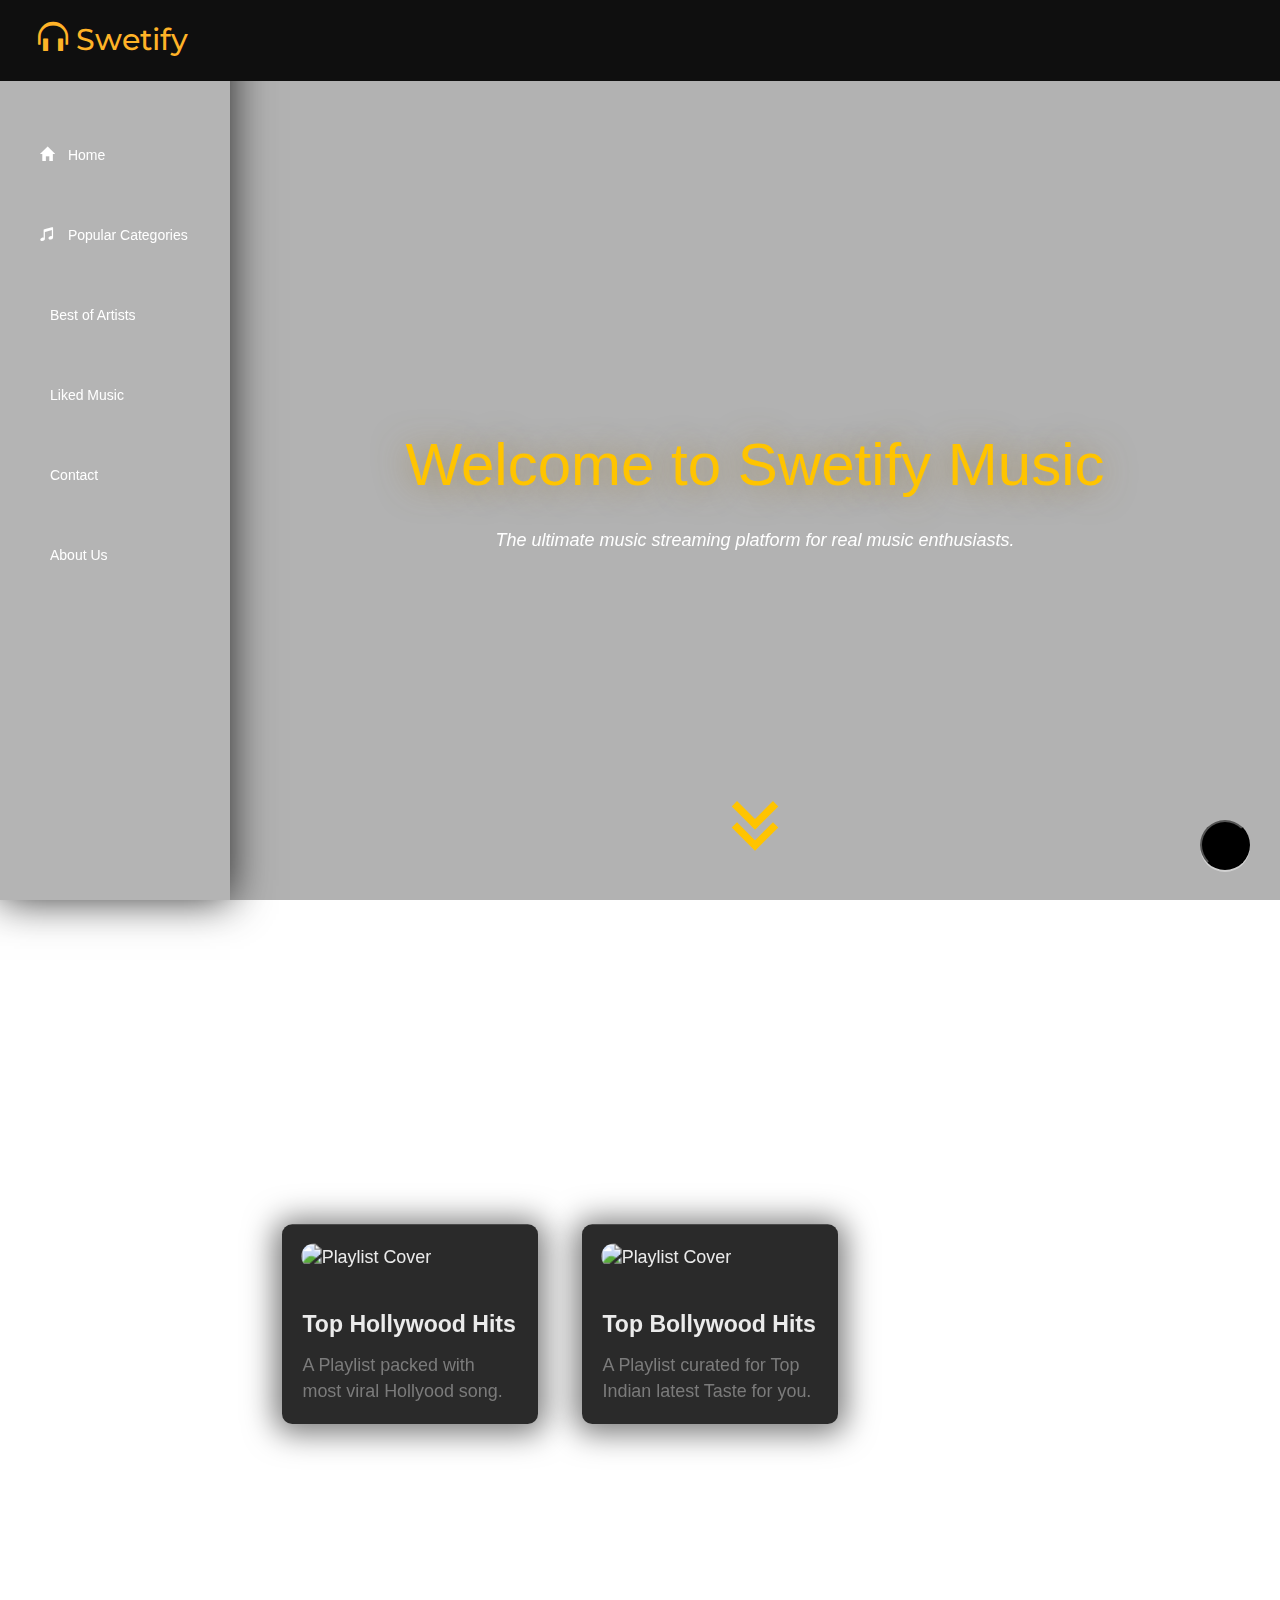
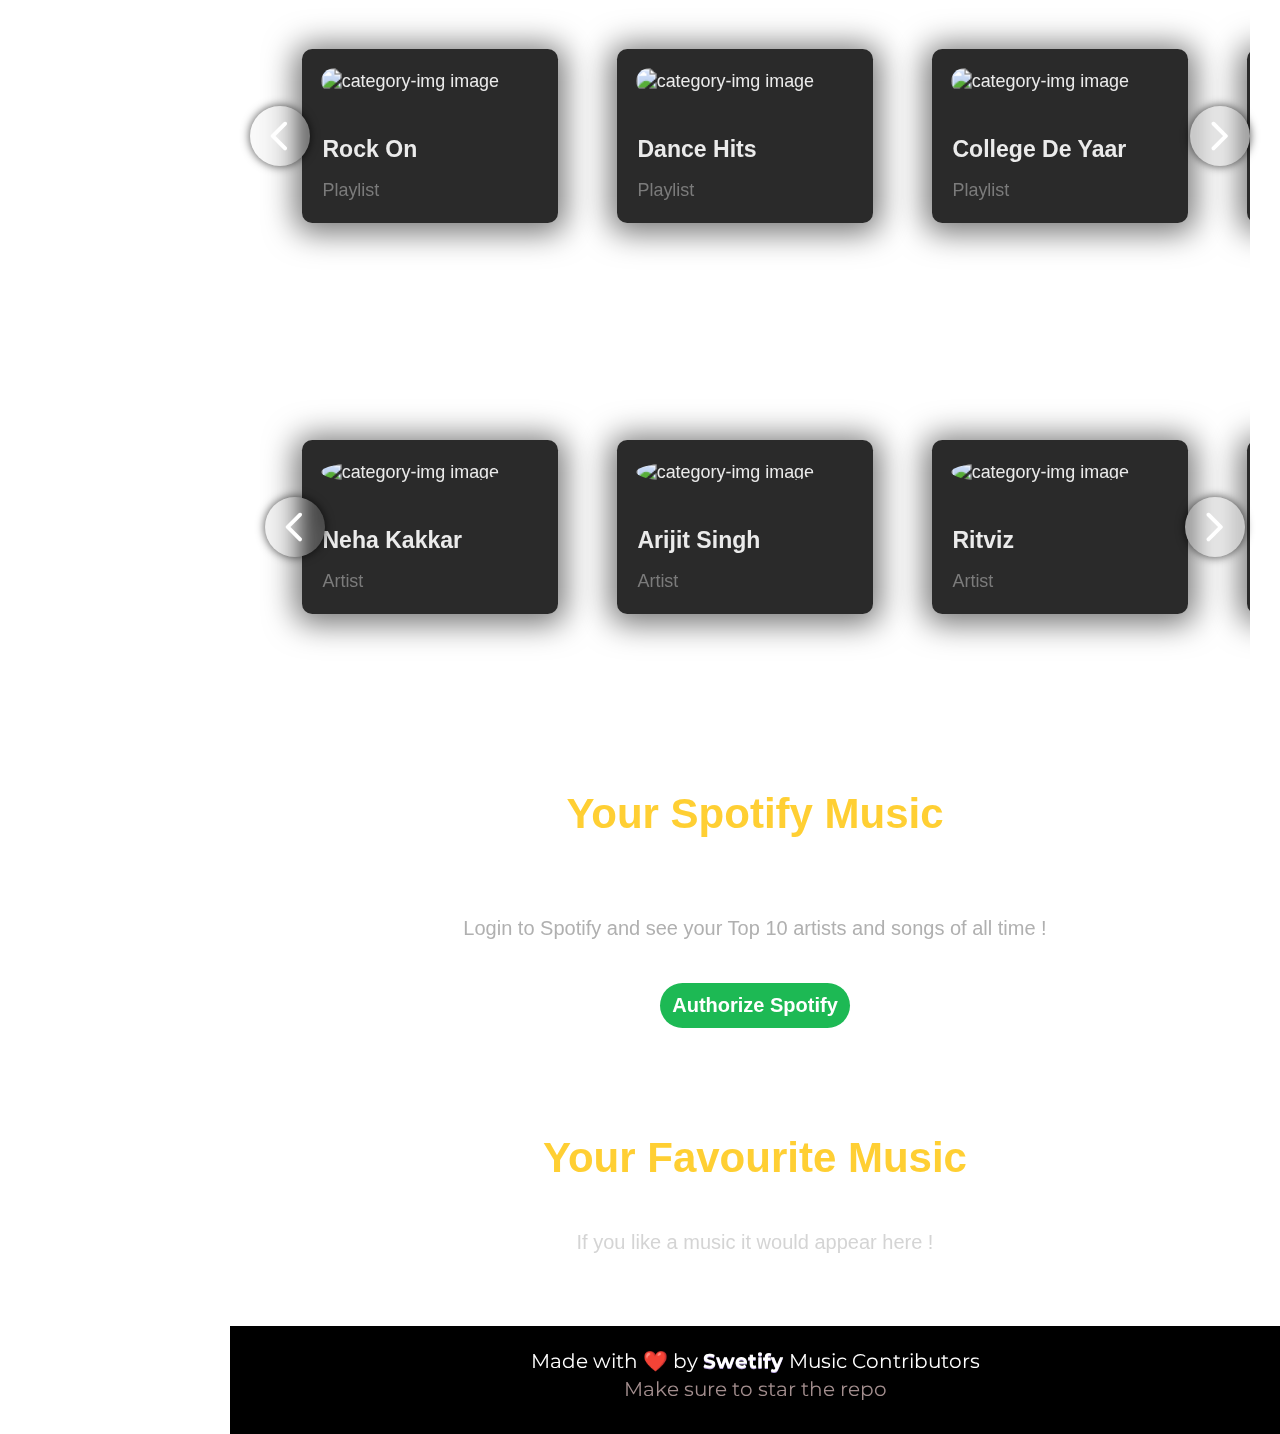
==== commit 82b213e9: "New Music player design" ====
--- a/index.html
+++ b/index.html
@@ -23,209 +23,194 @@
   <link rel="preconnect" href="https://fonts.gstatic.com" crossorigin />
   <link rel="stylesheet" href="https://unpkg.com/swiper@8/swiper-bundle.min.css" />
   <!-- Favicon -->
-  <link rel="icon" type="image/x-icon" href="/homepage/swetifylogo.jpg" />
+  <link rel="shortcut icon" type="image/x-icon" href="homepage/Favicon.ico"> 
 
   <!-- Font Awesome Kit -->
   <script src="https://kit.fontawesome.com/32ceed9cc4.js" crossorigin="anonymous"></script>
 
-    <!-- Include Particle.js from CDN -->
-    <script src="https://cdn.jsdelivr.net/particles.js/2.0.0/particles.min.js"></script>
-    
-    <!-- Bootstrap CSS -->
-    <link rel="stylesheet" href="https://stackpath.bootstrapcdn.com/bootstrap/3.4.1/css/bootstrap.min.css"
-      integrity="sha384-HSMxcRTRxnN+Bdg0JdbxYKrThecOKuH5zCYotlSAcp1+c8xmyTe9GYg1l9a69psu" crossorigin="anonymous" />
-    <link rel="stylesheet" href="https://cdnjs.cloudflare.com/ajax/libs/font-awesome/5.15.1/css/all.min.css"
-      integrity="sha512-+4zCK9k+qNFUR5X+cKL9EIR+ZOhtIloNl9GIKS57V1MyNsYpYcUrUeQc9vNfzsWfV28IaLL3i96P9sdNyeRssA=="
-      crossorigin="anonymous"
-    />
-    <link
-      href="https://fonts.googleapis.com/css2?family=Jost:ital@1&display=swap"
-      rel="stylesheet"
-    />
-    <link
-      href="https://fonts.googleapis.com/css2?family=Lobster&display=swap"
-      rel="stylesheet"
-    />
-    <link rel="preconnect" href="https://fonts.googleapis.com" />
-    <link rel="preconnect" href="https://fonts.gstatic.com" crossorigin />
-    <link
-      href="https://fonts.googleapis.com/css2?family=Montserrat:wght@400;600;700&display=swap"
-      rel="stylesheet"
-    />
-    <link href="swetify.css" type="text/css" rel="stylesheet" />
-    <link rel="icon" type="image/x-icon" href="/homepage/swetifylogo.jpg" />
-    <link
-      rel="stylesheet"
-      href="https://fonts.googleapis.com/css2?family=Material+Symbols+Rounded:opsz,wght,FILL,GRAD@48,400,0,0"
-    />
-	<script src="https://kit.fontawesome.com/32ceed9cc4.js"></script>
-    <script src="script.js"></script>
+  <!-- Include Particle.js from CDN -->
+  <script src="https://cdn.jsdelivr.net/particles.js/2.0.0/particles.min.js"></script>
+
+  <!-- Bootstrap CSS -->
+  <link rel="stylesheet" href="https://stackpath.bootstrapcdn.com/bootstrap/3.4.1/css/bootstrap.min.css"
+    integrity="sha384-HSMxcRTRxnN+Bdg0JdbxYKrThecOKuH5zCYotlSAcp1+c8xmyTe9GYg1l9a69psu" crossorigin="anonymous" />
+  <link rel="stylesheet" href="https://cdnjs.cloudflare.com/ajax/libs/font-awesome/5.15.1/css/all.min.css"
+    integrity="sha512-+4zCK9k+qNFUR5X+cKL9EIR+ZOhtIloNl9GIKS57V1MyNsYpYcUrUeQc9vNfzsWfV28IaLL3i96P9sdNyeRssA=="
+    crossorigin="anonymous" />
+  <link href="https://fonts.googleapis.com/css2?family=Jost:ital@1&display=swap" rel="stylesheet" />
+  <link href="https://fonts.googleapis.com/css2?family=Lobster&display=swap" rel="stylesheet" />
+  <link rel="preconnect" href="https://fonts.googleapis.com" />
+  <link rel="preconnect" href="https://fonts.gstatic.com" crossorigin />
+  <link href="https://fonts.googleapis.com/css2?family=Montserrat:wght@400;600;700&display=swap" rel="stylesheet" />
+  <link href="swetify.css" type="text/css" rel="stylesheet" />
+  <link rel="icon" type="image/x-icon" href="/homepage/swetifylogo.jpg" />
+  <link rel="stylesheet"
+    href="https://fonts.googleapis.com/css2?family=Material+Symbols+Rounded:opsz,wght,FILL,GRAD@48,400,0,0" />
+  <script src="https://kit.fontawesome.com/32ceed9cc4.js"></script>
+  <script src="https://unpkg.com/scrollreveal@4.0.0/dist/scrollreveal.min.js"></script>
+  <script src="script.js"></script>
+</head>
+
+<body>
+  <div id="snackbar">Some text some message..</div>
+  <header>
+    <nav id="header-nav" class="navbar navbar-default">
+      <!-- <div class="container-not-bs">
+        <div class="navbar-header">
+          <a href="index.html" class="pull-left visible-md visible-lg">
+            <div id="logo-img" alt="Logo img"></div>
+          </a>
+          <div class="navbar-brand">
+            <a href="index.html"><h1>Swetify</h1></a>
+            <span class="glyphicon glyphicon-headphones" id="headphones"></span>
+            <span id="PlaySing"> Play and Sing with us Now !</span>
+          </div>
+        </div> -->
+      <!-- <div class="lg-display">
+          <ul id="nav-list" class="nav navbar-nav navbar-right">
+            <li onclick="hidevisible()">
+              <a href="#" id="home" class="nav-elem">
+                <i class="glyphicon glyphicon-home"></i>
+                <span>Home</span>
+              </a>
+            </li>
+            <li onclick="hidevisible()">
+              <a href="#popular categories" id="popular-categories" class="nav-elem">
+                <i class="glyphicon glyphicon-music"></i>
+                <span>Popular Categories</span>
+              </a>
+            </li>
+            <li onclick="hidevisible()">
+              <a href="#best of artists" id="artists" class="nav-elem">
+                <i class="fa fa-thumbs-up" aria-hidden="true"></i>
+                <span>Best of Artists</span>
+              </a>
+            </li>
+            <li onclick="hidevisible()">
+              <a href="about.html" id="artists" class="nav-elem">
+                <i class="fa-solid fa-address-card"></i>
+                <span>About Us</span>
+              </a>
+            </li>
+          </ul>
+        </div> -->
+      <button type="button" class="navbar-toggle collapsed" data-toggle="collapse" data-target="#collapsable-nav"
+        aria-expanded="false">
+        <span class="sr-only">Toggle navigation</span>
+        <span class="icon-bar"></span>
+        <span class="icon-bar"></span>
+        <span class="icon-bar"></span>
+      </button>
+      </div>
+      <div class="max-lg-display">
+        <div class="collapse navbar-collapse" id="collapsable-nav">
+          <ul id="nav-list" class="nav navbar-nav navbar-right">
+            <li onclick="hidevisible()">
+              <a href="#" id="home">
+                <span class="glyphicon glyphicon-home"></span><br class="hidden-xs" />Home
+              </a>
+            </li>
+            <li onclick="hidevisible()">
+              <a href="#popular categories" id="popular-categories"><span class="glyphicon glyphicon-music"></span><br
+                  class="hidden-xs" />Popular Categories
+              </a>
+            </li>
+            <li onclick="hidevisible()">
+              <a href="#best of artists" id="artists"><i class="fa fa-thumbs-up" aria-hidden="true"></i><br
+                  class="hidden-xs" />Best of Artists
+              </a>
+            </li>
+
+          </ul>
+        </div>
+      </div>
+    </nav>
+  </header>
+
+
+  <!-- Custom CSS -->
+  <link href="swetify.css" type="text/css" rel="stylesheet" />
+
+  <!-- Css file for Get-In-Touch Section -->
+  <link href="getInTouch.css" type="text/css" rel="stylesheet" />
+
+
   </head>
+
+
+
   <body>
     <div id="snackbar">Some text some message..</div>
-    <header>
-      <nav id="header-nav" class="navbar navbar-default">
-        <!-- <div class="container-not-bs">
-          <div class="navbar-header">
-            <a href="index.html" class="pull-left visible-md visible-lg">
-              <div id="logo-img" alt="Logo img"></div>
-            </a>
-            <div class="navbar-brand">
-              <a href="index.html"><h1>Swetify</h1></a>
-              <span class="glyphicon glyphicon-headphones" id="headphones"></span>
-              <span id="PlaySing"> Play and Sing with us Now !</span>
-            </div>
-          </div> -->
-          <!-- <div class="lg-display">
-            <ul id="nav-list" class="nav navbar-nav navbar-right">
-              <li onclick="hidevisible()">
-                <a href="#" id="home" class="nav-elem">
-                  <i class="glyphicon glyphicon-home"></i>
-                  <span>Home</span>
-                </a>
-              </li>
-              <li onclick="hidevisible()">
-                <a href="#popular categories" id="popular-categories" class="nav-elem">
-                  <i class="glyphicon glyphicon-music"></i>
-                  <span>Popular Categories</span>
-                </a>
-              </li>
-              <li onclick="hidevisible()">
-                <a href="#best of artists" id="artists" class="nav-elem">
-                  <i class="fa fa-thumbs-up" aria-hidden="true"></i>
-                  <span>Best of Artists</span>
-                </a>
-              </li>
-              <li onclick="hidevisible()">
-                <a href="about.html" id="artists" class="nav-elem">
-                  <i class="fa-solid fa-address-card"></i>
-                  <span>About Us</span>
-                </a>
-              </li>
-            </ul>
-          </div> -->
-          <button
-            type="button"
-            class="navbar-toggle collapsed"
-            data-toggle="collapse"
-            data-target="#collapsable-nav"
-            aria-expanded="false"
-          >
-            <span class="sr-only">Toggle navigation</span>
-            <span class="icon-bar"></span>
-            <span class="icon-bar"></span>
-            <span class="icon-bar"></span>
-          </button>
-        </div>
-        <div class="max-lg-display">
-          <div class="collapse navbar-collapse" id="collapsable-nav">
-            <ul id="nav-list" class="nav navbar-nav navbar-right">
-              <li onclick="hidevisible()">
-                <a href="#" id="home">
-                  <span class="glyphicon glyphicon-home"></span
-                  ><br class="hidden-xs" />Home
-                </a>
-              </li>
-              <li onclick="hidevisible()">
-                <a href="#popular categories" id="popular-categories"
-                  ><span class="glyphicon glyphicon-music"></span
-                  ><br class="hidden-xs" />Popular Categories
-                </a>
-              </li>
-              <li onclick="hidevisible()">
-                <a href="#best of artists" id="artists"
-                  ><i class="fa fa-thumbs-up" aria-hidden="true"></i
-                  ><br class="hidden-xs" />Best of Artists
-                </a>
-              </li>
-              
-            </ul>
-          </div>
-        </div>
-      </nav>
-    </header>
-
-
-  <!-- Custom CSS -->
-  <link href="swetify.css" type="text/css" rel="stylesheet" />
-
-  <!-- Css file for Get-In-Touch Section -->
-  <link href="getInTouch.css" type="text/css" rel="stylesheet" />
-
-
-  <!-- Custom Script -->
-  <script src="script.js" defer></script>
-
-</head>
-
-
-
-<body>
-  <div id="snackbar">Some text some message..</div>
-  <div id="container">
-   
-    <div id="side-panel">
-
-      <!-- <div id="logo-img" alt="Logo img"></div> -->
-
-
+    <div id="container">
+
+      <div id="side-panel">
+
+        <!-- <div id="logo-img" alt="Logo img"></div> -->
+
+        g
         <br>
 
         <div style="padding-top: 80px;">
 
           <a href="index.html"><i class="glyphicon glyphicon-home"></i> Home</a>
           <a href="#popular categories"><i class="glyphicon glyphicon-music"></i> Popular Categories</a>
-          <a href="#bestofartist"><i class="fa-solid fa-user"></i>  Best of Artists</a>
+          <a href="#bestofartist"><i class="fa-solid fa-user"></i> Best of Artists</a>
           <a href="#liked"> <i class="fa-solid fa-heart"></i> Liked Music</a>
           <a href="contact.html"><i class="fa-solid fa-phone"></i>Contact</a>
           <a href="about.html"><i class="fa-regular fa-address-card"></i>About Us</a>
 
         </div>
         <!-- Add more links as needed -->
-    </div>
-    
-    <nav id="header-nav" class="navbar navbar-default">
-      <h2 class="navbar-header">
-      <a href="index.html">
-       <span class="glyphicon glyphicon-headphones " id="headphones"></span> Swetify
-      </a>
-    </h2>
-    </nav>
+      </div>
+
+      <nav id="header-nav" class="navbar navbar-default">
+        <h2 class="navbar-header">
+          <a href="index.html">
+            <span class="glyphicon glyphicon-headphones " id="headphones"></span> Swetify
+          </a>
+        </h2>
+      </nav>
       <div id="content">
-      <div class="video-filter"></div>
-       <video autoplay muted loop plays-inline id="myVideo">
+        <div class="video-filter"></div>
+        <video autoplay muted loop plays-inline id="myVideo">
           <source src="homepage/website.mp4" type="video/mp4">
           Your browser does not support the video tag.
         </video>
 
         <!-- <script>
-          // Preload the video
-          var videoPreloader = new Image();
-          videoPreloader.src = "homepage/website.mp4";
-        
-          // Wait for the video to be preloaded
-          videoPreloader.onload = function() {
-            // Once the video is preloaded, set the source of the actual video element
-            var video = document.getElementById('myVideo');
-            video.src = "homepage/website.mp4";
-          };
-        </script> -->
-        
+        // Preload the video
+        var videoPreloader = new Image();
+        videoPreloader.src = "homepage/website.mp4";
+      
+        // Wait for the video to be preloaded
+        videoPreloader.onload = function() {
+          // Once the video is preloaded, set the source of the actual video element
+          var video = document.getElementById('myVideo');
+          video.src = "homepage/website.mp4";
+        };
+      </script> -->
+
         <!-- Your main content goes here -->
         <div id="cont2">
           <div style="padding:28vh 0px ; height: 100vh; margin-top: 80px; text-align: center; ">
-          <h1>
-             Welcome to Swetify Music
-          </h1>
-          <br>
-          <i style="font-size: 18px;">The ultimate music streaming platform for real music enthusiasts.</i><br>
-         
-          <svg stroke="currentColor"  fill="currentColor" stroke-width="0" viewBox="0 0 24 24" height="6em" width="1em" xmlns="http://www.w3.org/2000/svg" style="color: #ffc400;  animation: scrollbelow 1.2s infinite forwards; font-size: 90px;"><path d="M12.0001 19.1643L18.2072 12.9572L16.793 11.543L12.0001 16.3359L7.20718 11.543L5.79297 12.9572L12.0001 19.1643ZM12.0001 13.5144L18.2072 7.30728L16.793 5.89307L12.0001 10.686L7.20718 5.89307L5.79297 7.30728L12.0001 13.5144Z"></path></svg>
+            <h1>
+              Welcome to Swetify Music
+            </h1>
+            <br>
+            <i style="font-size: 18px;">The ultimate music streaming platform for real music enthusiasts.</i><br>
+
+            <svg stroke="currentColor" fill="currentColor" stroke-width="0" viewBox="0 0 24 24" height="6em" width="1em"
+              xmlns="http://www.w3.org/2000/svg"
+              style="color: #ffc400;  animation: scrollbelow 1.2s infinite forwards; font-size: 90px;">
+              <path
+                d="M12.0001 19.1643L18.2072 12.9572L16.793 11.543L12.0001 16.3359L7.20718 11.543L5.79297 12.9572L12.0001 19.1643ZM12.0001 13.5144L18.2072 7.30728L16.793 5.89307L12.0001 10.686L7.20718 5.89307L5.79297 7.30728L12.0001 13.5144Z">
+              </path>
+            </svg>
           </div>
           <h3 style="padding-bottom: 60px;">Top Picks</h3><br>
-          <div class = "section-brake">
-            <a href="./Pages/hollysongs.html">
-              <div class="playlist-card"  onclick="loadfirstsong(0)">
+          <div class="section-brake">
+            <a href="./Pages/hollysongs.html" class="playlist-page-link">
+              <div class="playlist-card" onclick="loadfirstsong(0)">
                 <img class="playlist-cover" src="homepage/TopHollywoodHits.jpg" alt="Playlist Cover">
                 <div class="playlist-details">
                   <div class="playlist-title">Top Hollywood Hits</div>
@@ -235,92 +220,92 @@
             </a>
 
 
-          <div class="playlist-card" onclick="loadfirstsong(1)">
-            <img class="playlist-cover" src="homepage/TopBollywoodHits.jpg" alt="Playlist Cover">
-            <div class="playlist-details">
-              <div class="playlist-title">Top Bollywood Hits</div>
-              <div class="playlist-description"> A Playlist curated for Top Indian latest Taste for you.</div>
+            <div class="playlist-card" onclick="loadfirstsong(1)">
+              <img class="playlist-cover" src="homepage/TopBollywoodHits.jpg" alt="Playlist Cover">
+              <div class="playlist-details">
+                <div class="playlist-title">Top Bollywood Hits</div>
+                <div class="playlist-description"> A Playlist curated for Top Indian latest Taste for you.</div>
+              </div>
             </div>
           </div>
-        </div>
-
-          <h3 id="popular categories" class="popularcat"> Poplular Categories </h3>
+
+          <h3 id="popular categories" class="popularcat"> Popular Categories </h3>
       
          <div class = "section-brake">
 
             <div class="slider_div ">
 
-            <div class="center_div" id="centerdiv">
-
-                  <div class="category-slider small-category" onclick="loadfirstsong(2)">
-                  <div class="playlist-card" >
-                    <img class="playlist-cover"  src="homepage/RockOn.jpg" alt="category-img image">
+              <div class="center_div" id="centerdiv">
+
+                <div class="category-slider small-category" onclick="loadfirstsong(2)">
+                  <div class="playlist-card">
+                    <img class="playlist-cover" src="homepage/RockOn.jpg" alt="category-img image">
                     <div class="playlist-details">
                       <div class="playlist-title">Rock On</div>
                       <div class="playlist-description"> Playlist</div>
                     </div>
                   </div>
-                  </div>
-                  <div class="category-slider small-category" onclick="loadfirstsong(3)">
-                    <div class="playlist-card" >
-                      <img class="playlist-cover"  src="homepage/DanceHits.jpg" alt="category-img image">
-                      <div class="playlist-details">
-                        <div class="playlist-title">Dance Hits</div>
-                        <div class="playlist-description"> Playlist</div>
-                      </div>
-                    </div>
-                  </div>
-                  <div class="category-slider small-category" onclick="loadfirstsong(4)">
-                    <div class="playlist-card">
-                      <img class="playlist-cover"  src="homepage/CollegeDeYaar.jpg"  alt="category-img image">
-                      <div class="playlist-details">
-                        <div class="playlist-title">College De Yaar</div>
-                        <div class="playlist-description"> Playlist</div>
-                      </div>
-                    </div>
-                  </div>
-                  <div class="category-slider small-category" onclick="loadfirstsong(5)">
-                    <div class="playlist-card" >
-                      <img class="playlist-cover"  src="homepage/GujjuGarba.jpg" alt="category-img image">
-                      <div class="playlist-details">
-                        <div class="playlist-title">Gujju Garba</div>
-                        <div class="playlist-description"> Playlist</div>
-                      </div>
-                    </div>
-                  </div>
-                  <div class="category-slider small-category" onclick="loadfirstsong(6)">
-                    <div class="playlist-card">
-                      <img class="playlist-cover"  src="homepage/90'sHits.jpg" alt="category-img image">
-                      <div class="playlist-details">
-                        <div class="playlist-title">90's Hits</div>
-                        <div class="playlist-description"> Playlist</div>
-                      </div>
-                    </div>
-                  </div>
-                  <div class="category-slider small-category" onclick="loadfirstsong(7)">
-                    <div class="playlist-card">
-                      <img class="playlist-cover" src="homepage/PatrioticBollywood.jpg" alt="category-img image">
-                      <div class="playlist-details">
-                        <div class="playlist-title">Patriotic Bollywood</div>
-                        <div class="playlist-description"> Playlist</div>
-                      </div>
-                    </div>
-                  </div>
-                  <div class="category-slider small-category" onclick="loadfirstsong(8)">
-                    <div class="playlist-card">
-                      <img class="playlist-cover" src="homepage/HoliSpecial.jpg" alt="category-img image">
-                      <div class="playlist-details">
-                        <div class="playlist-title">Holi Special</div>
-                        <div class="playlist-description"> Playlist</div>
-                      </div>
-                    </div>
-                  </div>
+                </div>
+                <div class="category-slider small-category" onclick="loadfirstsong(3)">
+                  <div class="playlist-card">
+                    <img class="playlist-cover" src="homepage/DanceHits.jpg" alt="category-img image">
+                    <div class="playlist-details">
+                      <div class="playlist-title">Dance Hits</div>
+                      <div class="playlist-description"> Playlist</div>
+                    </div>
+                  </div>
+                </div>
+                <div class="category-slider small-category" onclick="loadfirstsong(4)">
+                  <div class="playlist-card">
+                    <img class="playlist-cover" src="homepage/CollegeDeYaar.jpg" alt="category-img image">
+                    <div class="playlist-details">
+                      <div class="playlist-title">College De Yaar</div>
+                      <div class="playlist-description"> Playlist</div>
+                    </div>
+                  </div>
+                </div>
+                <div class="category-slider small-category" onclick="loadfirstsong(5)">
+                  <div class="playlist-card">
+                    <img class="playlist-cover" src="homepage/GujjuGarba.jpg" alt="category-img image">
+                    <div class="playlist-details">
+                      <div class="playlist-title">Gujju Garba</div>
+                      <div class="playlist-description"> Playlist</div>
+                    </div>
+                  </div>
+                </div>
+                <div class="category-slider small-category" onclick="loadfirstsong(6)">
+                  <div class="playlist-card">
+                    <img class="playlist-cover" src="homepage/90'sHits.jpg" alt="category-img image">
+                    <div class="playlist-details">
+                      <div class="playlist-title">90's Hits</div>
+                      <div class="playlist-description"> Playlist</div>
+                    </div>
+                  </div>
+                </div>
+                <div class="category-slider small-category" onclick="loadfirstsong(7)">
+                  <div class="playlist-card">
+                    <img class="playlist-cover" src="homepage/PatrioticBollywood.jpg" alt="category-img image">
+                    <div class="playlist-details">
+                      <div class="playlist-title">Patriotic Bollywood</div>
+                      <div class="playlist-description"> Playlist</div>
+                    </div>
+                  </div>
+                </div>
+                <div class="category-slider small-category" onclick="loadfirstsong(8)">
+                  <div class="playlist-card">
+                    <img class="playlist-cover" src="homepage/HoliSpecial.jpg" alt="category-img image">
+                    <div class="playlist-details">
+                      <div class="playlist-title">Holi Special</div>
+                      <div class="playlist-description"> Playlist</div>
+                    </div>
+                  </div>
+                </div>
               </div>
               <button id="prev-slide" class="slide-button material-symbols-rounded">
                 chevron_left
               </button>
               <button id="next-slide" class="slide-button material-symbols-rounded">
-                  chevron_right
+                chevron_right
               </button>
           </div>
     </div>
@@ -330,74 +315,73 @@
     </div> -->
         <h3 id="bestofartist"> Best Of Artists </h3>
 
-
-        <div class="section-brake">
-
-        <div class="slider_div slider-wrapper">
-
-          <div class="center_div " id="centerdiv">
-
-              <div class="category-slider small-category" onclick="loadfirstsong(9)">
-                <div class="artist-card">
-                  <img class="playlist-cover" src="homepage/NehaKakkar.jpg" alt="category-img image">
-                  <div class="playlist-details">
-                    <div class="playlist-title">Neha Kakkar</div>
-                    <div class="playlist-description"> Artist</div>
-                  </div>
-                </div>
+          <div class="section-brake">
+
+            <div class="slider_div slider-wrapper">
+
+              <div class="center_div " id="centerdiv">
+
+                <div class="category-slider small-category" onclick="loadfirstsong(9)">
+                  <div class="artist-card">
+                    <img class="playlist-cover" src="homepage/NehaKakkar.jpg" alt="category-img image">
+                    <div class="playlist-details">
+                      <div class="playlist-title">Neha Kakkar</div>
+                      <div class="playlist-description"> Artist</div>
+                    </div>
+                  </div>
+                </div>
+
+                <div class="category-slider small-category" onclick="loadfirstsong(10)">
+                  <div class="artist-card">
+                    <img class="playlist-cover" src="homepage/ArijitSingh.jpg" alt="category-img image">
+                    <div class="playlist-details">
+                      <div class="playlist-title">Arijit Singh</div>
+                      <div class="playlist-description"> Artist</div>
+                    </div>
+                  </div>
+                </div>
+
+                <div class="category-slider small-category" onclick="loadfirstsong(11)">
+                  <div class="artist-card">
+                    <img class="playlist-cover" src="homepage/Ritviz.jpg" alt="category-img image">
+                    <div class="playlist-details">
+                      <div class="playlist-title">Ritviz</div>
+                      <div class="playlist-description"> Artist</div>
+                    </div>
+                  </div>
+                </div>
+
+                <div class="category-slider small-category" onclick="loadfirstsong(12)">
+                  <div class="artist-card">
+                    <img class="playlist-cover" src="homepage/JubinNautiyal.jpg" alt="category-img image">
+                    <div class="playlist-details">
+                      <div class="playlist-title">Jubin Nautiyal</div>
+                      <div class="playlist-description"> Artist</div>
+                    </div>
+                  </div>
+                </div>
+
+                <div class="category-slider small-category" onclick="loadfirstsong(13)">
+                  <div class="artist-card">
+                    <img class="playlist-cover" src="homepage/AtifAslam.jpg" alt="category-img image">
+                    <div class="playlist-details">
+                      <div class="playlist-title">Atif Aslam</div>
+                      <div class="playlist-description"> Artist</div>
+                    </div>
+                  </div>
+                </div>
+
               </div>
 
-              <div class="category-slider small-category" onclick="loadfirstsong(10)">
-                <div class="artist-card">
-                  <img class="playlist-cover" src="homepage/ArijitSingh.jpg" alt="category-img image">
-                  <div class="playlist-details">
-                    <div class="playlist-title">Arijit Singh</div>
-                    <div class="playlist-description"> Artist</div>
-                  </div>
-                </div>
-              </div>
-
-              <div class="category-slider small-category" onclick="loadfirstsong(11)">
-                <div class="artist-card">
-                  <img class="playlist-cover" src="homepage/Ritviz.jpg" alt="category-img image">
-                  <div class="playlist-details">
-                    <div class="playlist-title">Ritviz</div>
-                    <div class="playlist-description"> Artist</div>
-                  </div>
-                </div>
-              </div>
-
-              <div class="category-slider small-category" onclick="loadfirstsong(12)">
-                <div class="artist-card">
-                  <img class="playlist-cover" src="homepage/JubinNautiyal.jpg" alt="category-img image">
-                  <div class="playlist-details">
-                    <div class="playlist-title">Jubin Nautiyal</div>
-                    <div class="playlist-description"> Artist</div>
-                  </div>
-                </div>
-              </div>
-
-              <div class="category-slider small-category" onclick="loadfirstsong(13)">
-                <div class="artist-card">
-                  <img class="playlist-cover" src="homepage/AtifAslam.jpg" alt="category-img image">
-                  <div class="playlist-details">
-                    <div class="playlist-title">Atif Aslam</div>
-                    <div class="playlist-description"> Artist</div>
-                  </div>
-                </div>
-              </div>
-
+              <button id="prev-slide" class="slide-button material-symbols-rounded">
+                chevron_left
+              </button>
+              <button id="next-slide" class="slide-button material-symbols-rounded">
+                chevron_right
+              </button>
             </div>
-
-         <button id="prev-slide" class="slide-button material-symbols-rounded">
-            chevron_left
-        </button>
-        <button id="next-slide" class="slide-button material-symbols-rounded">
-            chevron_right
-        </button>
-    </div>
-  </div>
-      </div>
+          </div>
+        </div>
         <div class="container-brake">
               <div class="cont3 fluid-container">
           <div class="container categories-heading" id="your spotify music">
@@ -452,85 +436,90 @@
             </div>
           </div>
           <!-- the liked list -->
-
           <div class="container categories-heading" id="container-liked-list"> 
-
             <span style="color: #ffc400;"> Your Favourite Music</span><br>
             <div class="welcome-text">
-               <p style="font-weight: 100; color: rgb(202, 202, 202); padding-top: 40px;">If you like a music it would appear here !</p>
+              <p style="font-weight: 100; color: rgb(202, 202, 202); padding-top: 40px;">If you like a music it would appear here !</p>
             </div>
           </div>
           <div id="fav-list">
           </div>
 
-         
-
-    
-          <!-- footer section  -->
-          <footer>
-            <div class="footer ">
-              <div class="footer-text">
-              <p>Made with ❤️ by <span class="title"><a href="#">Swetify
-                  </a></span>Music Contributors
-                <br>
-                <span class="smallp">Make sure to star the repo</span>
-                <a href="https://github.com/ShwetKhatri2001/Swetify-Music" class="fa-brands fa-github icon"></a>
-              </p>
-            </div>
-          </div>
-            <button class="top" id="topbutton">
-              <a href="#" class="to-top">
-                <i class="fas fa-chevron-up"></i>
-              </a>
-            </button>
-          </footer>
+
+
+
+            <!-- footer section  -->
+            <footer>
+              <div class="footer ">
+                <div class="footer-text">
+                  <p>Made with ❤️ by <span class="title"><a href="#">Swetify
+                      </a></span>Music Contributors
+                    <br>
+                    <span class="smallp">Make sure to star the repo</span>
+                    <a href="https://github.com/ShwetKhatri2001/Swetify-Music" class="fa-brands fa-github icon"></a>
+                  </p>
+                </div>
+              </div>
+              <button class="top" id="topbutton">
+                <a href="#" class="to-top">
+                  <i class="fas fa-chevron-up"></i>
+                </a>
+              </button>
+            </footer>
+          </div>
         </div>
       </div>
-    </div>
-    <div class="main_div hidden" id="main_div">
-    <div id="particles-js"></div>
-   
-    <div class="music_container">
-
-      <h2 id="title">songtitle</h2>
-      <h3>
-        <marquee id="artist">artists</marquee>
-      </h3>
-      <div class="img_container" id="songimage">
-        <img src="songs-images/AtifAslam/DekhteDekhte.jpg" class="songimg" id="songimg" />
-      </div>
-      <audio src="songs-images/AtifAslam/DekhteDekhte.mp3"></audio>
-      <!-- progress-bar -->
-      <div class="progress_container" id="progress_container">
-        <div class="progress_duration_meter">
-          <div id="current_time">0:00</div>
-          <div id="duration">4:16</div>
-        </div>
-        <input type="range" class="progress" name="progress" id="progress" min="0" value="0" max="100" step="any">
-        <!-- <div class="progress_div" id="progress_div">
-          <div class="progress" id="progress"></div>
-        </div> -->
-      </div>
+      <div class="main_div hidden" id="main_div">
+        <div id="particles-js"></div>
+
+        <div class="music_container">
+          <h4>Now Playing</h4>
+          <div class="img_container" id="songimage">
+            <img src="songs-images/AtifAslam/DekhteDekhte.jpg" class="songimg" id="songimg" />
+          </div>
+          <div class="music_controls2">
+            <h2 id="title">songtitle</h2>
+            <!-- <i class="fa fa-repeat loop_button" id="loop" aria-hidden="true" title="Loop" ></i> -->
+          <div class="like_button" id="likeBtn">
+            <input type="checkbox" id="likeToggle" />
+            <label for="likeToggle" class="like_icon" ></label>
+          </div>
+          </div>
+         
+          <h3>
+            <marquee id="artist">artists</marquee>
+          </h3>
+         
+          <audio src="songs-images/AtifAslam/DekhteDekhte.mp3"></audio>
+          <!-- progress-bar -->
+          
+          <div class="progress_container" id="progress_container">
+            
+            <div class="progress_duration_meter">
+              <div id="current_time">0:00</div>
+              <div id="duration">4:16</div>
+            </div>
+            <input type="range" class="progress" name="progress" id="progress" min="0" value="0" max="100" step="any">
+            <!-- <div class="progress_div" id="progress_div">
+        <div class="progress" id="progress"></div>
+      </div> -->
+          </div>
 
         <!-- controls -->
         <div class="music_controls">
-          <i class="fa fa-repeat loop_button" id="loop" aria-hidden="true" title="Loop" ></i>
+         
           <i class="fa fa-backward" id="back" title="Skip back"></i>
           <i class="fa fa-step-backward" id="prev" title="Previous"></i>
           <i class="fa fa-play main_button" id="play" title="Play"></i>
           <i class="fa fa-step-forward" id="next" title="Next"></i>
           <i class="fa fa-random shuffle_button" id="shuffle" title="Shuffle Music"></i>
-          <div class="like_button" id="likeBtn">
-            <input type="checkbox" id="likeToggle" />
-            <label for="likeToggle" class="like_icon" ></label>
-          </div>
+
           <div class="download_controls">
             <div class="fa fa-download download_button" id="download" title="Download Music"></div>
           </div>
         </div>
       </div>
     </div>
-
     <script>
       function changeTab(clickedTab, functionName) {
         // Remove 'active' class from all tabs
@@ -589,7 +578,6 @@
  
      </script>
   
-
   <script>
       // Function to handle slider functionality
       function handleSlider(direction) {
--- a/swetify.css
+++ b/swetify.css
@@ -115,6 +115,10 @@
   color: #ffc400;
 }
 
+.playlist-page-link:hover{
+  text-decoration: none;
+}
+
 
 .playlist-card ,.artist-card{
   margin: 50px;
@@ -147,11 +151,13 @@
   width: 100%;
   height: 200px;
   object-fit: cover;
+  cursor: initial;
 }
 
 
 .playlist-details {
   padding: 16px;
+  cursor: text;
 }
 
 .playlist-title {
@@ -696,33 +702,54 @@
 }
 
 .music_container {
-  width: 40rem;
-  height: 63rem;
-  background-color: #000000;
+  height: 680px;
+  background-color: #1d1d1d;
   border-radius: 2rem;
-  box-shadow: 1.2rem 1.2rem rgba(0, 0, 0, 0.2);
-  padding: 2rem;
+  box-shadow:0px 0px 30px 0px #000000bf;
+  padding: 4rem;
+  top:6%;
+  left:10%;
   text-align: center;
+  transition: 1s ease;
   position: relative;
-}
-
+  white-space: nowrap;       /* Prevent text from wrapping */
+  overflow: hidden;          /* Hide overflowing content */
+  text-overflow: ellipsis;   /* Display an ellipsis (...) when text overflows */
+  max-width: 600px;   
+}
+
+
+.music_container:hover{
+  box-shadow:0px 0px 75px 10px #ffc4007f;
+}
 .music_container #title {
   text-transform: uppercase;
   letter-spacing: 0.2rem;
   word-spacing: 0.5rem;
   color: #b3b3b3;
-  margin: 2rem 0 0.5rem 0;
-  font-size: 2.3rem;
-  font-weight: bold;
-  text-shadow: 0 3px 10px 2.5rem rgba(0, 0, 0, 0.7);
-}
-
+  /* margin: 2rem 0 0.5rem 0; */
+  font-size: 3.3rem;
+  /* margin-top: 3rem !important; */
+  font-weight: 800 !important;
+  font-family: 'Franklin Gothic Medium';
+  /* text-shadow: 0 3px 10px 2.5rem rgba(0, 0, 0, 0.7); */
+  white-space: nowrap;       
+  overflow: hidden;          
+  text-overflow: ellipsis;  
+  max-width: 200px;   
+}
+h4{
+  margin-top: -20px !important;
+  padding-bottom: 20px;
+  font-family: 'Franklin Gothic Medium' !important;
+  color: #a8a8a8;
+}
 .music_container #artist {
   color: white;
   text-transform: capitalize;
   letter-spacing: 0.1rem;
-  font-size: 2rem;
-  margin-bottom: 4rem;
+  padding: 0px !important;
+  font-size: 1.6rem;
   font-weight: 300;
 }
 
@@ -735,58 +762,70 @@
 .songimg {
   width: 100%;
   height: 100%;
-  border-radius: 50%;
+  border-radius: 10px;
   object-fit: cover;
-  box-shadow: 0 1.2rem 3rem 0.5rem rgba(0, 0, 0, 0.4);
+  scale: 1.1;
+
+  /* box-shadow: 0 1.2rem 3rem 0.5rem rgba(0, 0, 0, 0.4); */
   position: relative;
 }
 
 /******* controls styles ********/
 .music_controls {
-  width: 29rem;
+  width: 25rem;
   display: flex;
   margin: auto;
-  margin-top: 2rem;
+  margin-top: 0rem;
   justify-content: space-around;
   align-items: center;
 }
-
+.music_controls2{
+  width: 32rem;
+  display: flex;
+  margin: auto;
+  padding: 20px;
+  padding-bottom: 0px;
+  justify-content: space-between;
+  align-items: center;
+}
 .download_controls {
   position: absolute;
-  bottom: 7px;
+  bottom: 10px;
   right: 10px;
-  padding: 1rem;
+  padding: 1.5rem;
 }
 
 .music_controls .fa {
-  color: #919191;
-  font-size: 2rem;
+  color: #939393;
+  font-size: 2.5rem;
   cursor: pointer;
+  transition: all 0.1s ease;
   filter: drop-shadow(0 1.2rem 3rem 0.5rem rgba(0, 0, 0, 0.4));
 }
 
 .download_controls .fa {
-
-  color: #919191;
-
-  font-size: 2rem;
+  color: #ebebeb;
+  font-size: 2.2rem;
   cursor: pointer;
+  transition: all 0.1s ease;
   filter: drop-shadow(0 1.2rem 3rem 0.5rem rgba(0, 0, 0, 0.4));
 }
 
 .music_controls .fa:hover {
-  color:  #919191;
+  color:  #ffffff;
+  scale: 1.06;
 }
 
 .download_controls .fa:hover {
-  color:  #919191;
+  color:  #ffffff;
+  scale: 1.08;
 }
 
 .music_controls .main_button {
-  width: 5rem;
-  height: 5rem;
+  width: 6rem;
+  height: 6rem;
   border-radius: 50%;
-  background-color: #919191;
+  background-color: #ffc400ac;
   color: #000000;
   font-size: 1.4rem;
   display: flex;
@@ -795,8 +834,8 @@
 }
 
 .music_controls .main_button:hover {
-  background-color: white;
-  color: #3333ff;
+  background-color: #ffc400;
+  color: #050505;
   box-shadow: 0 0.5rem 2rem 0.2rem rgba(0, 0, 0, 0.4);
 }
 
@@ -817,6 +856,7 @@
 /******** like button styles ********/
 .like_button {
   position: relative;
+  color: #ffffff !important;
   /* margin-bottom: 0px; */
 }
 
@@ -825,14 +865,21 @@
 }
 
 .like_icon {
-  width: 25px;
-  height: 25px;
-  margin-bottom: 0px;
+  width: 30px;
+  height: 30px;
+  padding: 16px;
+
   background-image: url("icons/likeBefore.png");
   background-size: cover;
+ filter:hue-rotate(89deg);
+ transition: all 0.1s ease;
   cursor: pointer;
-}
-
+  margin-bottom: -5px;
+}
+
+.like_icon:hover {
+  scale:1.09;
+}
 input[type="checkbox"]:checked+.like_icon {
   background-image: url("icons/likeAfter.png");
 }
@@ -914,8 +961,8 @@
 .progress_container {
   width: 100%;
   height: auto;
-  padding: 1rem;
-  margin-top: 1rem;
+  
+
 }
 
 .progress_div {
@@ -925,7 +972,6 @@
     0 4px 8px rgba(0, 0, 0, 0.7), 0 8px 16px rgba(0, 0, 0, 0.07),
     0 16px 32px rgba(0, 0, 0, 0.7), 0 32px 64px rgba(0, 0, 0, 0.07);
   border-radius: 4rem;
-  background-color: white;
   position: relative;
   margin-top: 1.2rem;
   -webkit-transition: width 1s linear;
@@ -937,25 +983,23 @@
   appearance: none;
 }
 
-.progress {
-  /* 
-  position: absolute;
+.progress { 
+  filter: hue-rotate(188deg);
+  /* position: absolute;
   left: 0;
   top: 0;
   width: 0%;
-  height: 70%;
-  background-color: #ff3333;
-  border-radius: 4rem;
+  
   cursor: pointer;
   -webkit-appearance: none;
   appearance: none;
-  transition: value 0s linear;
-  */
+  transition: value 0.1s linear; */
+ 
 }
 
 .progress_duration_meter {
   display: flex;
-  color: white;
+  color: #ffc400;
   justify-content: space-between;
   font-size: 1.3rem;
 }
@@ -1167,7 +1211,7 @@
   .music_container {
     width: 30rem;
     height: 53rem;
-    background-color: #000000;
+
   }
 
   .footer {
@@ -1236,12 +1280,13 @@
 
 .music_container #title {
   text-transform: uppercase;
-  letter-spacing: 0.2rem;
-  word-spacing: 0.5rem;
+  letter-spacing: 0rem;
+  word-spacing: 0.2rem;
   color: #ffffff;
   margin: 2rem 0 0.5rem 0;
-  font-size: 2.3rem;
-  font-weight: bold;
+  font-size: 2.6rem;
+  font-weight: 800 !important;
+  font-family: "Arial", sans-serif;
 
 }
 
@@ -1578,6 +1623,11 @@
   width: auto !important;
 }
 
-h3{
+.music_container h3{
   font-size: 28px;
+  margin: 3px !important;
+}
+
+.like_icon{
+  color: red !important;
 }--- a/swetify.css
+++ b/swetify.css
@@ -115,6 +115,10 @@
   color: #ffc400;
 }
 
+.playlist-page-link:hover{
+  text-decoration: none;
+}
+
 
 .playlist-card ,.artist-card{
   margin: 50px;
@@ -147,11 +151,13 @@
   width: 100%;
   height: 200px;
   object-fit: cover;
+  cursor: initial;
 }
 
 
 .playlist-details {
   padding: 16px;
+  cursor: text;
 }
 
 .playlist-title {
@@ -696,33 +702,54 @@
 }
 
 .music_container {
-  width: 40rem;
-  height: 63rem;
-  background-color: #000000;
+  height: 680px;
+  background-color: #1d1d1d;
   border-radius: 2rem;
-  box-shadow: 1.2rem 1.2rem rgba(0, 0, 0, 0.2);
-  padding: 2rem;
+  box-shadow:0px 0px 30px 0px #000000bf;
+  padding: 4rem;
+  top:6%;
+  left:10%;
   text-align: center;
+  transition: 1s ease;
   position: relative;
-}
-
+  white-space: nowrap;       /* Prevent text from wrapping */
+  overflow: hidden;          /* Hide overflowing content */
+  text-overflow: ellipsis;   /* Display an ellipsis (...) when text overflows */
+  max-width: 600px;   
+}
+
+
+.music_container:hover{
+  box-shadow:0px 0px 75px 10px #ffc4007f;
+}
 .music_container #title {
   text-transform: uppercase;
   letter-spacing: 0.2rem;
   word-spacing: 0.5rem;
   color: #b3b3b3;
-  margin: 2rem 0 0.5rem 0;
-  font-size: 2.3rem;
-  font-weight: bold;
-  text-shadow: 0 3px 10px 2.5rem rgba(0, 0, 0, 0.7);
-}
-
+  /* margin: 2rem 0 0.5rem 0; */
+  font-size: 3.3rem;
+  /* margin-top: 3rem !important; */
+  font-weight: 800 !important;
+  font-family: 'Franklin Gothic Medium';
+  /* text-shadow: 0 3px 10px 2.5rem rgba(0, 0, 0, 0.7); */
+  white-space: nowrap;       
+  overflow: hidden;          
+  text-overflow: ellipsis;  
+  max-width: 200px;   
+}
+h4{
+  margin-top: -20px !important;
+  padding-bottom: 20px;
+  font-family: 'Franklin Gothic Medium' !important;
+  color: #a8a8a8;
+}
 .music_container #artist {
   color: white;
   text-transform: capitalize;
   letter-spacing: 0.1rem;
-  font-size: 2rem;
-  margin-bottom: 4rem;
+  padding: 0px !important;
+  font-size: 1.6rem;
   font-weight: 300;
 }
 
@@ -735,58 +762,70 @@
 .songimg {
   width: 100%;
   height: 100%;
-  border-radius: 50%;
+  border-radius: 10px;
   object-fit: cover;
-  box-shadow: 0 1.2rem 3rem 0.5rem rgba(0, 0, 0, 0.4);
+  scale: 1.1;
+
+  /* box-shadow: 0 1.2rem 3rem 0.5rem rgba(0, 0, 0, 0.4); */
   position: relative;
 }
 
 /******* controls styles ********/
 .music_controls {
-  width: 29rem;
+  width: 25rem;
   display: flex;
   margin: auto;
-  margin-top: 2rem;
+  margin-top: 0rem;
   justify-content: space-around;
   align-items: center;
 }
-
+.music_controls2{
+  width: 32rem;
+  display: flex;
+  margin: auto;
+  padding: 20px;
+  padding-bottom: 0px;
+  justify-content: space-between;
+  align-items: center;
+}
 .download_controls {
   position: absolute;
-  bottom: 7px;
+  bottom: 10px;
   right: 10px;
-  padding: 1rem;
+  padding: 1.5rem;
 }
 
 .music_controls .fa {
-  color: #919191;
-  font-size: 2rem;
+  color: #939393;
+  font-size: 2.5rem;
   cursor: pointer;
+  transition: all 0.1s ease;
   filter: drop-shadow(0 1.2rem 3rem 0.5rem rgba(0, 0, 0, 0.4));
 }
 
 .download_controls .fa {
-
-  color: #919191;
-
-  font-size: 2rem;
+  color: #ebebeb;
+  font-size: 2.2rem;
   cursor: pointer;
+  transition: all 0.1s ease;
   filter: drop-shadow(0 1.2rem 3rem 0.5rem rgba(0, 0, 0, 0.4));
 }
 
 .music_controls .fa:hover {
-  color:  #919191;
+  color:  #ffffff;
+  scale: 1.06;
 }
 
 .download_controls .fa:hover {
-  color:  #919191;
+  color:  #ffffff;
+  scale: 1.08;
 }
 
 .music_controls .main_button {
-  width: 5rem;
-  height: 5rem;
+  width: 6rem;
+  height: 6rem;
   border-radius: 50%;
-  background-color: #919191;
+  background-color: #ffc400ac;
   color: #000000;
   font-size: 1.4rem;
   display: flex;
@@ -795,8 +834,8 @@
 }
 
 .music_controls .main_button:hover {
-  background-color: white;
-  color: #3333ff;
+  background-color: #ffc400;
+  color: #050505;
   box-shadow: 0 0.5rem 2rem 0.2rem rgba(0, 0, 0, 0.4);
 }
 
@@ -817,6 +856,7 @@
 /******** like button styles ********/
 .like_button {
   position: relative;
+  color: #ffffff !important;
   /* margin-bottom: 0px; */
 }
 
@@ -825,14 +865,21 @@
 }
 
 .like_icon {
-  width: 25px;
-  height: 25px;
-  margin-bottom: 0px;
+  width: 30px;
+  height: 30px;
+  padding: 16px;
+
   background-image: url("icons/likeBefore.png");
   background-size: cover;
+ filter:hue-rotate(89deg);
+ transition: all 0.1s ease;
   cursor: pointer;
-}
-
+  margin-bottom: -5px;
+}
+
+.like_icon:hover {
+  scale:1.09;
+}
 input[type="checkbox"]:checked+.like_icon {
   background-image: url("icons/likeAfter.png");
 }
@@ -914,8 +961,8 @@
 .progress_container {
   width: 100%;
   height: auto;
-  padding: 1rem;
-  margin-top: 1rem;
+  
+
 }
 
 .progress_div {
@@ -925,7 +972,6 @@
     0 4px 8px rgba(0, 0, 0, 0.7), 0 8px 16px rgba(0, 0, 0, 0.07),
     0 16px 32px rgba(0, 0, 0, 0.7), 0 32px 64px rgba(0, 0, 0, 0.07);
   border-radius: 4rem;
-  background-color: white;
   position: relative;
   margin-top: 1.2rem;
   -webkit-transition: width 1s linear;
@@ -937,25 +983,23 @@
   appearance: none;
 }
 
-.progress {
-  /* 
-  position: absolute;
+.progress { 
+  filter: hue-rotate(188deg);
+  /* position: absolute;
   left: 0;
   top: 0;
   width: 0%;
-  height: 70%;
-  background-color: #ff3333;
-  border-radius: 4rem;
+  
   cursor: pointer;
   -webkit-appearance: none;
   appearance: none;
-  transition: value 0s linear;
-  */
+  transition: value 0.1s linear; */
+ 
 }
 
 .progress_duration_meter {
   display: flex;
-  color: white;
+  color: #ffc400;
   justify-content: space-between;
   font-size: 1.3rem;
 }
@@ -1167,7 +1211,7 @@
   .music_container {
     width: 30rem;
     height: 53rem;
-    background-color: #000000;
+
   }
 
   .footer {
@@ -1236,12 +1280,13 @@
 
 .music_container #title {
   text-transform: uppercase;
-  letter-spacing: 0.2rem;
-  word-spacing: 0.5rem;
+  letter-spacing: 0rem;
+  word-spacing: 0.2rem;
   color: #ffffff;
   margin: 2rem 0 0.5rem 0;
-  font-size: 2.3rem;
-  font-weight: bold;
+  font-size: 2.6rem;
+  font-weight: 800 !important;
+  font-family: "Arial", sans-serif;
 
 }
 
@@ -1578,6 +1623,11 @@
   width: auto !important;
 }
 
-h3{
+.music_container h3{
   font-size: 28px;
+  margin: 3px !important;
+}
+
+.like_icon{
+  color: red !important;
 }